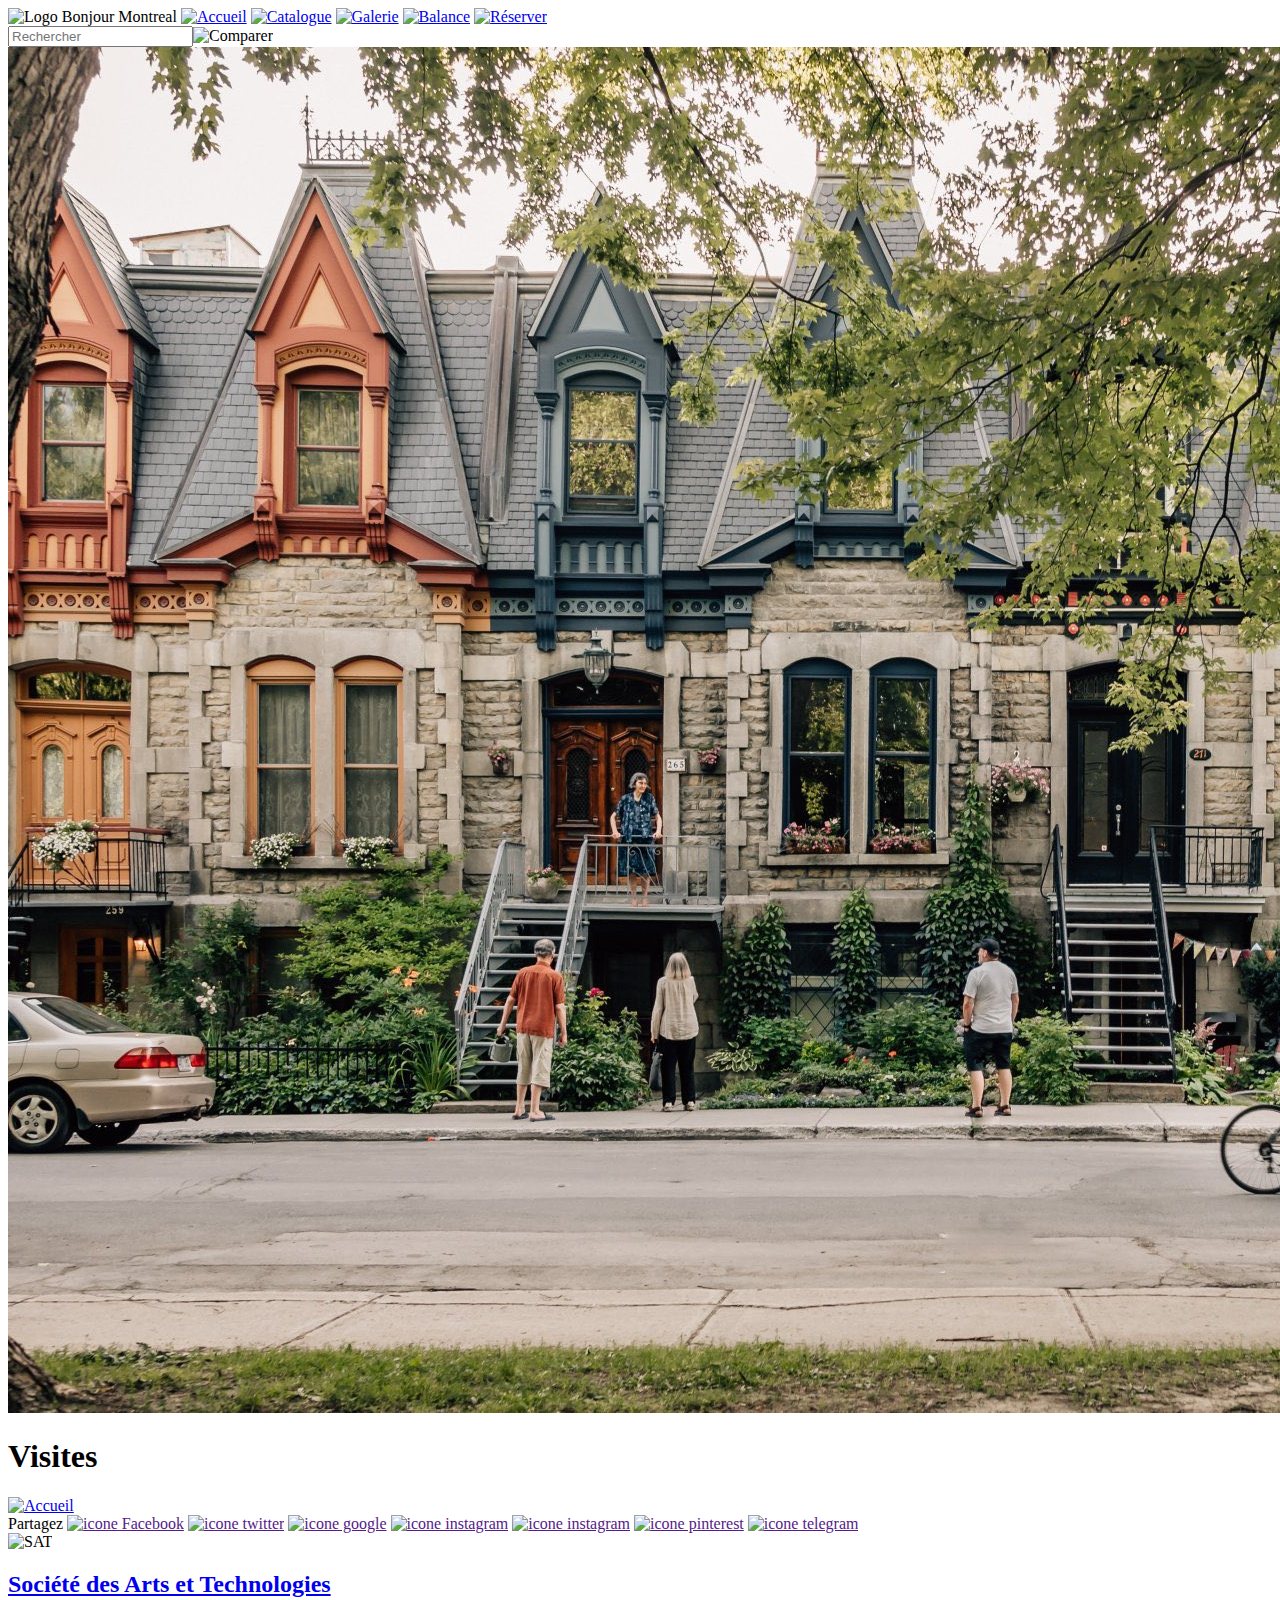
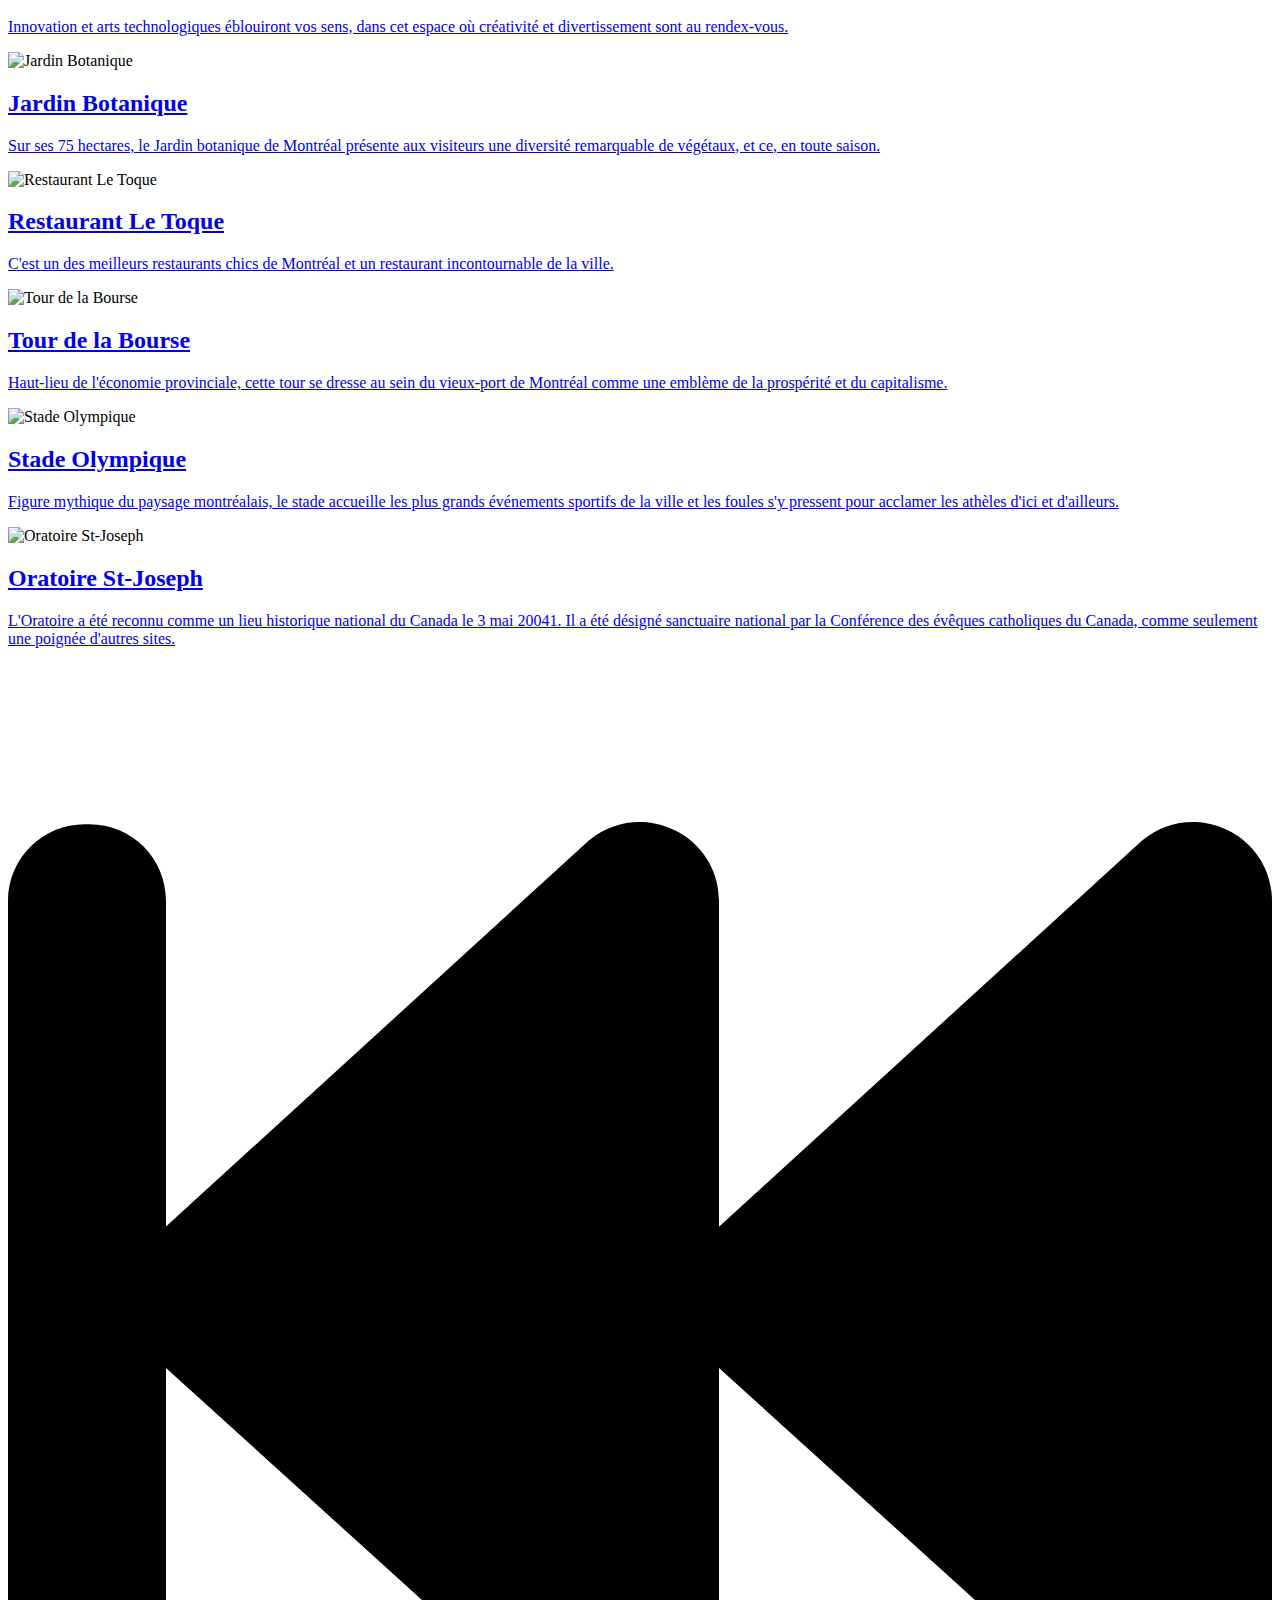
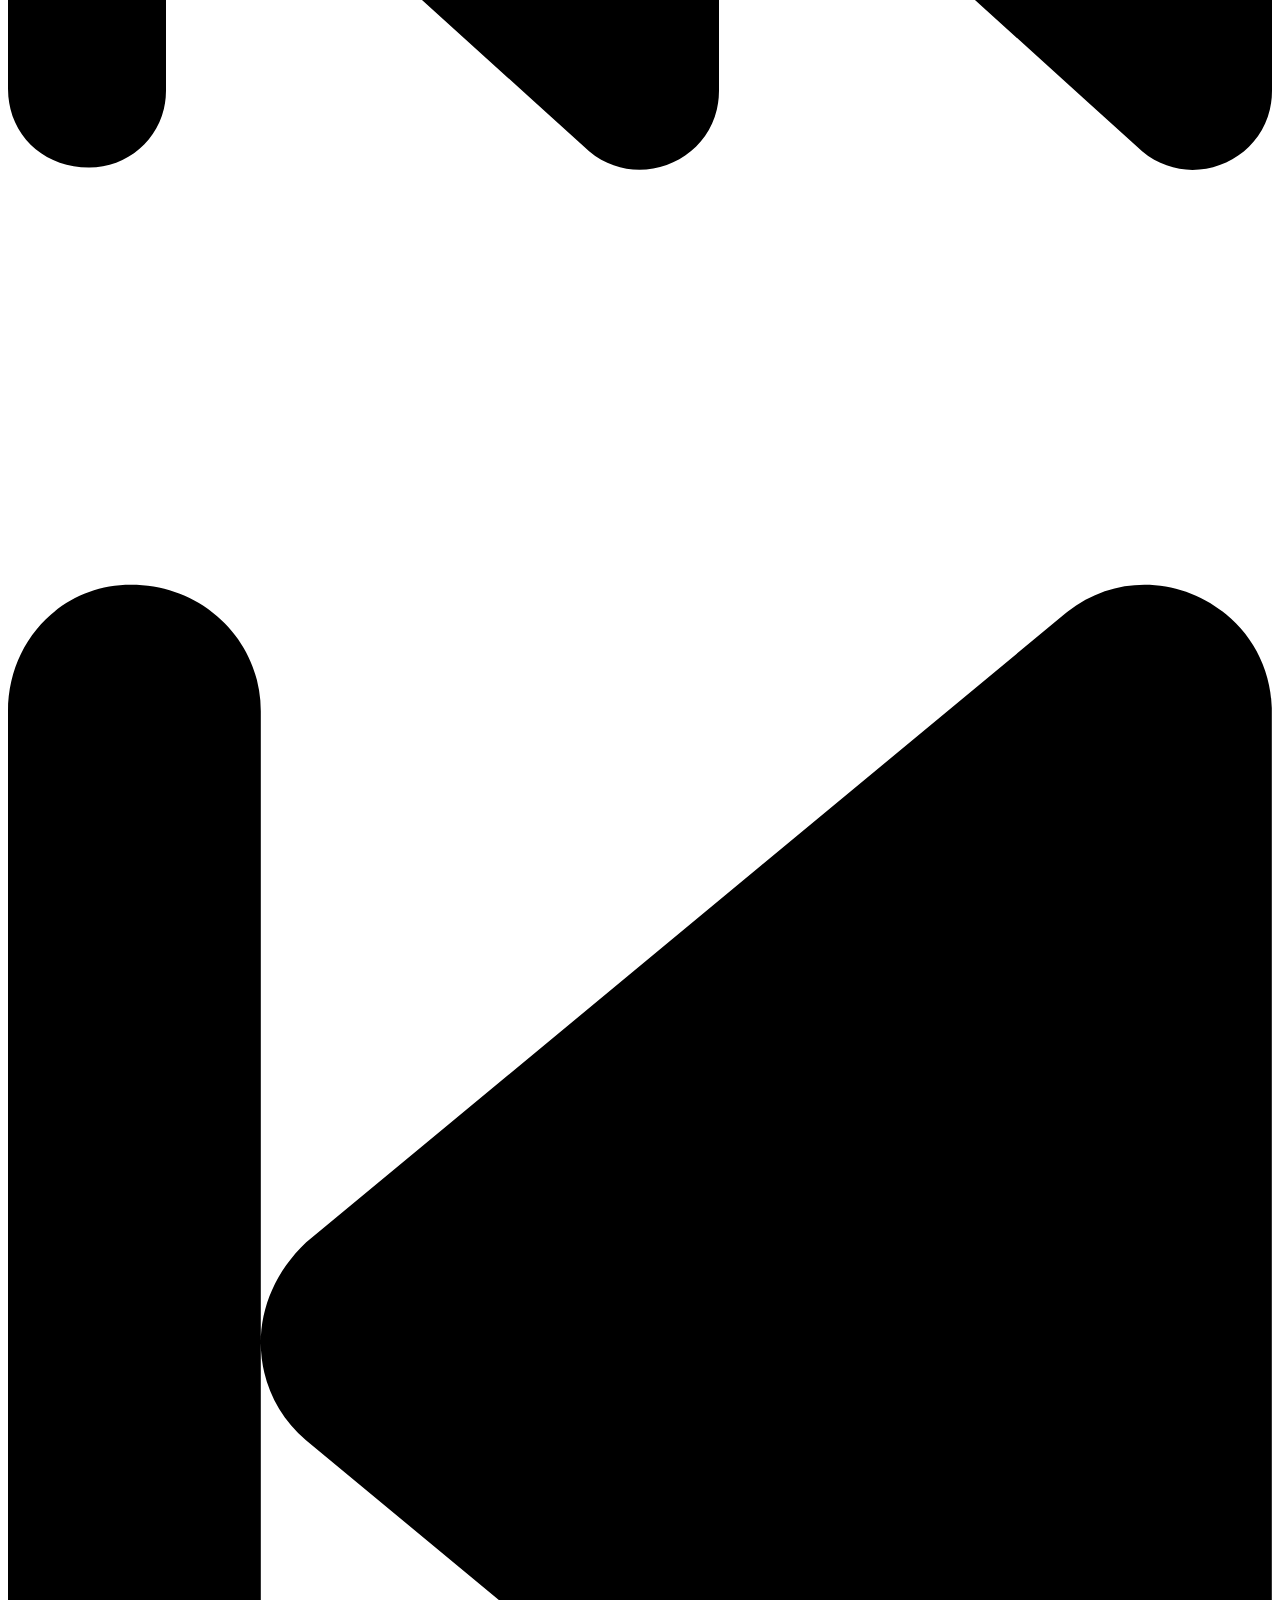
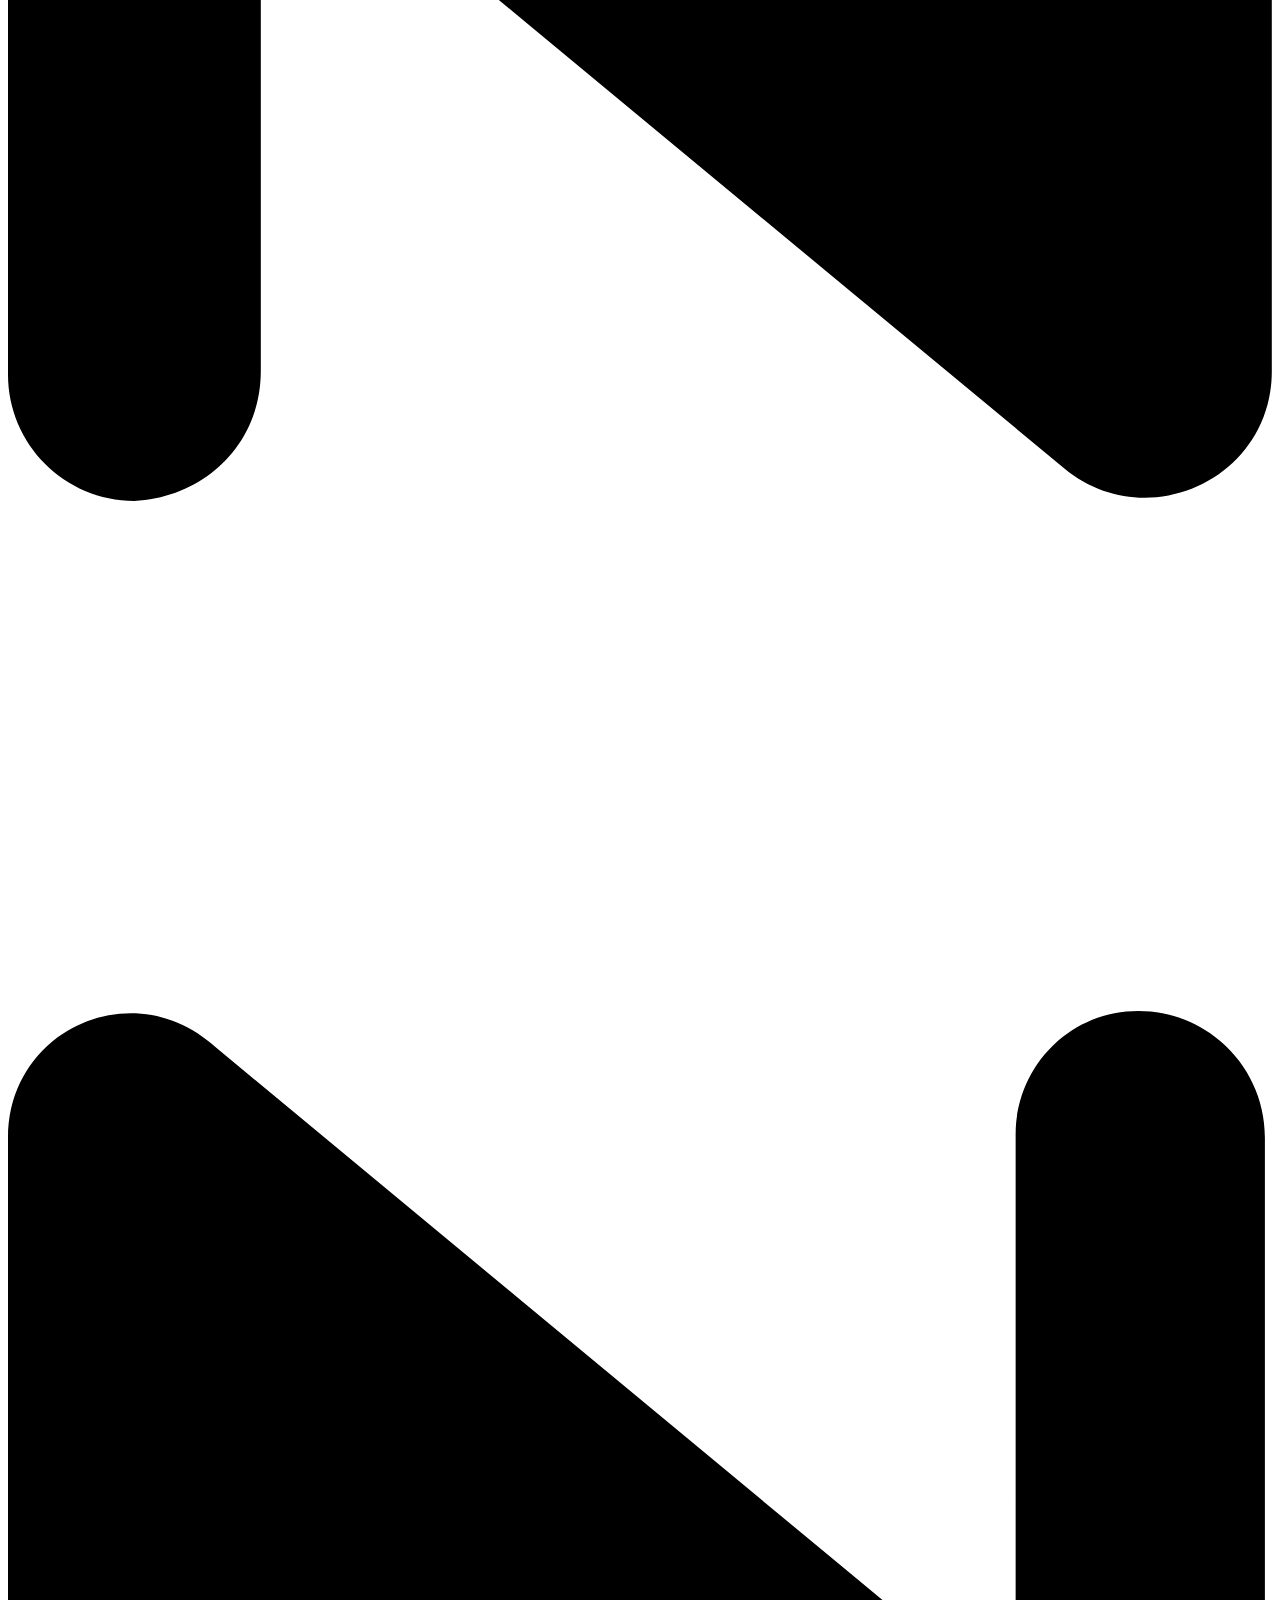
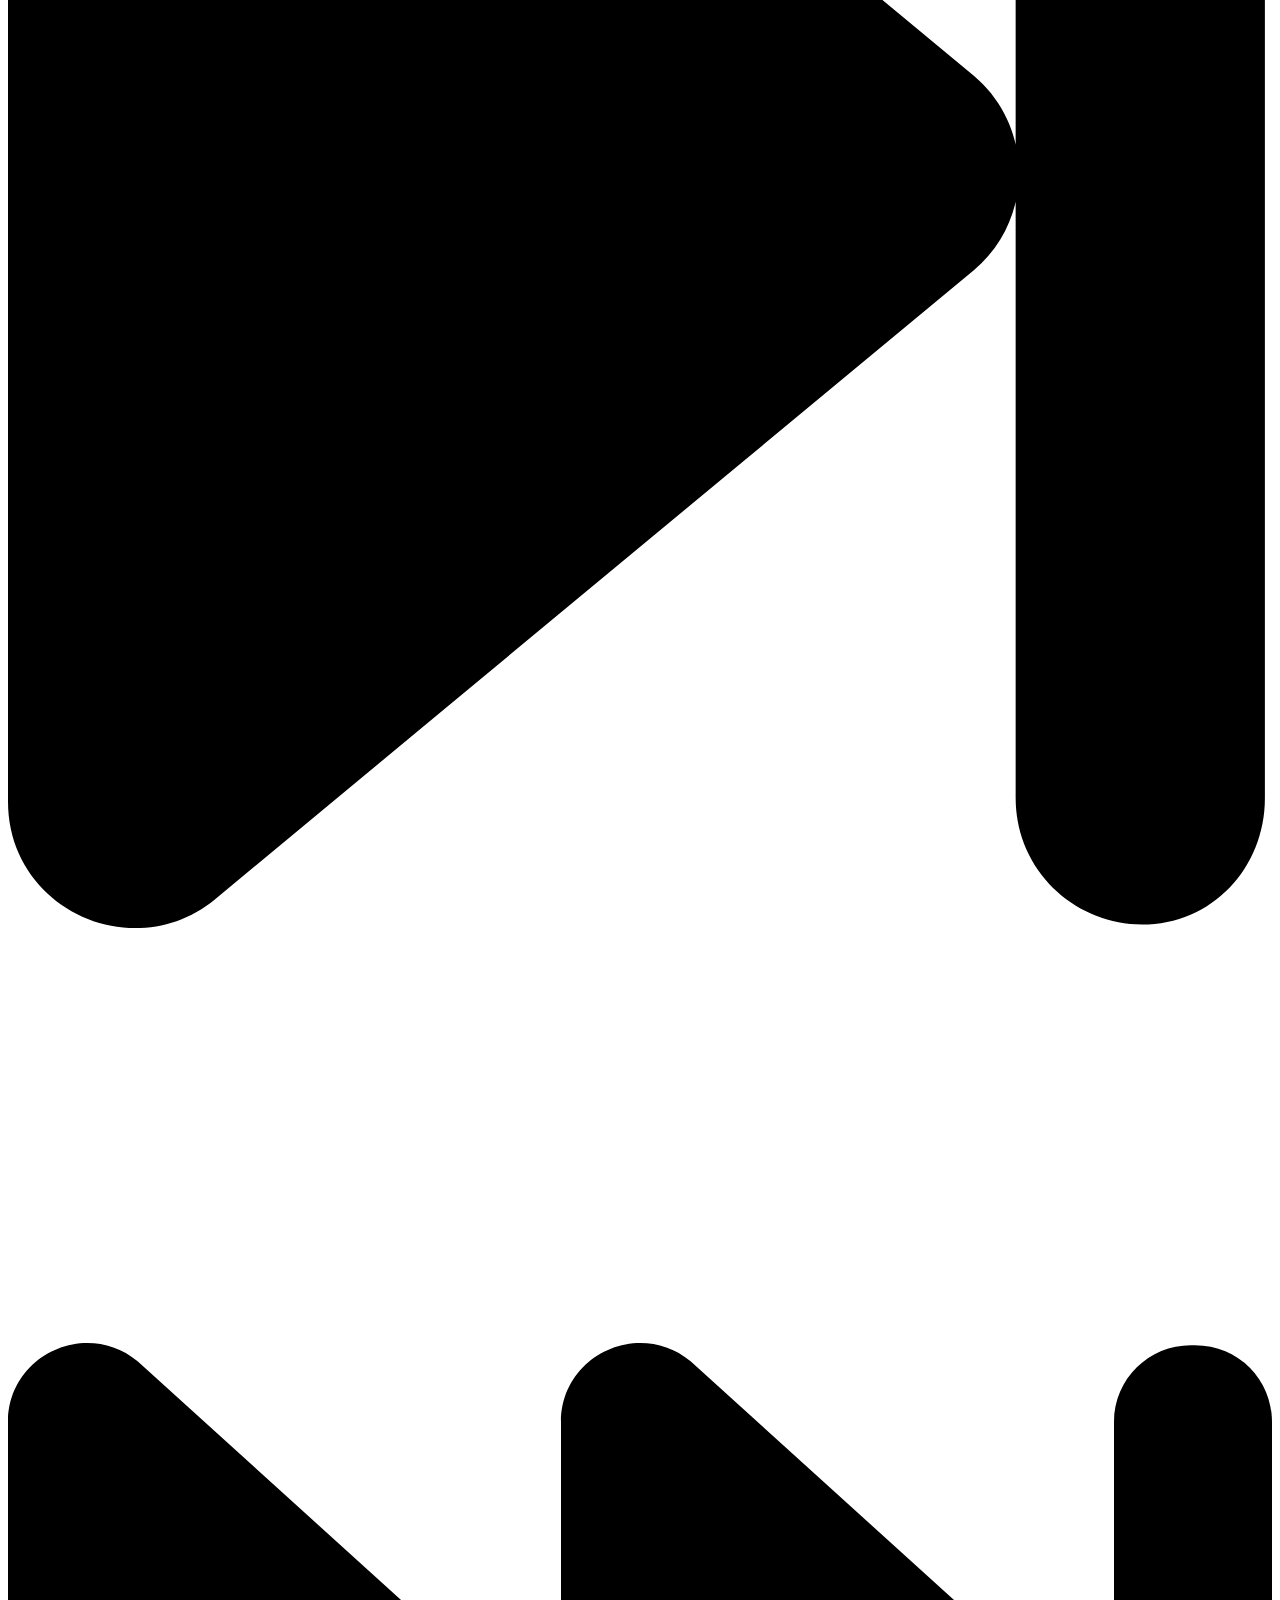
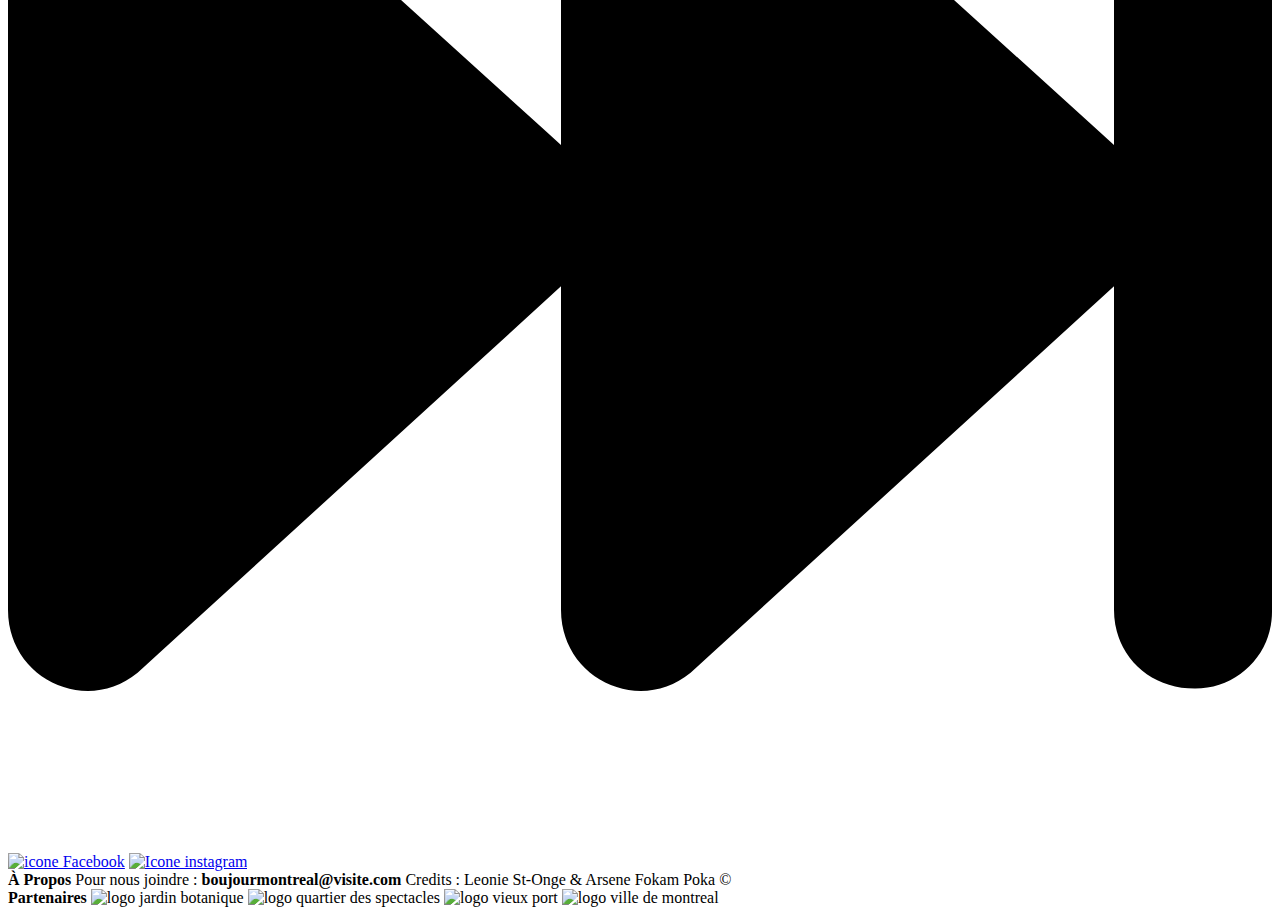
==== src/catalogue/index.html @ d70a9e0e "Harmonie asside icons" ====
<!DOCTYPE html>
<html lang="fr">

    <head>
        <meta charset="UTF-8">
        <meta http-equiv="X-UA-Compatible" content="IE=edge">
        <meta name="viewport" content="width=device-width, initial-scale=1.0">
        <title>Bonjour Montreal - Visites</title>
    </head>

    <body>
        <div class="catalogue">
            <header>
                <nav>

                    <img src="../images/icons_nav/LogoBonjourMontrealVille.svg" alt="Logo Bonjour Montreal">
                    <span><a href="../index.html"><img src="../images/icons_nav/house-solid.svg"
                                alt="Accueil"></a></span>
                    <span><a href="../catalogue/catalogue.html"><img src="../images/icons_nav/images-solid.svg"
                                alt="Catalogue"></a></span>
                    <span><a href="../galerie/galerie.html"><img src="../images/icons_nav/camera-retro-solid.svg"
                                alt="Galerie"></a></span>
                    <span><a href="../tableau/tableau.html"><img src="../images/icons_nav/scale-balanced-solid.svg"
                                alt="Balance"></a></span>
                    <span><a href="../contact/index.html"><img src="../images/icons_nav/pen-to-square-regular.svg"
                                alt="Réserver"></a></span>
                    <div><input type="search" placeholder="Rechercher"><img
                            src="../images/icons_nav/searchengin-brands.svg" alt="Comparer"></div>
                </nav>
                <div class="banner">
                    <img src="./images/carreStLouis.jpg" alt="Carre St-Louis">
                    <h1>Visites</h1>
                    <span><a href="../index.html"><img src="../images/icons_nav/house-solid.svg"
                                alt="Accueil"></a></span>
                </div>
            </header>
            <div>
                <aside>
                    <span>Partagez</span>
                    <a href=""><img src="images/icons_social_network/aside-facebook-brands.svg"
                            alt="icone Facebook"></a>
                    <a href=""><img src="images/icons_social_network/twitter-brands.svg" alt="icone twitter"></a>
                    <a href=""><img src="images/icons_social_network/aside-google-plus-brands.svg"
                            alt="icone google"></a>

                    <a href=""><img src="images/icons_social_network/aside-instagram-brands.svg"
                            alt="icone instagram"></a>
                    <a href=""><img src="images/icons_social_network/aside-whatsapp-brands.svg"
                            alt="icone instagram"></a>
                    <a href=""><img src="images/icons_social_network/aside-pinterest-brands.svg"
                            alt="icone pinterest"></a>
                    <a href=""><img src="images/icons_social_network/aside-telegram-brands.svg"
                            alt="icone telegram"></a>
                </aside>
                <main>

                    <article class="description"> <img src="../images/Culture/SAT_entropia-1.jpg" alt="SAT">
                        <a href="../detail/images/detail.html">
                            <div>
                                <h2>Société des Arts et Technologies</h2>
                                <p>Innovation et arts technologiques éblouiront vos sens, dans cet espace où créativité
                                    et
                                    divertissement sont au rendex-vous.</p>
                            </div>
                        </a>
                    </article>
                    <article class="description"> <img src="../images/Nature/jardinBotanique.jpg"
                            alt="Jardin Botanique">
                        <a href="../detail/images/detail.html">
                            <div>
                                <h2>Jardin Botanique</h2>
                                <p>Sur ses 75 hectares, le Jardin botanique de Montréal présente aux visiteurs une
                                    diversité
                                    remarquable de végétaux, et
                                    ce, en toute saison.</p>
                            </div>
                        </a>
                    </article>
                    <article class="description"> <img src="../images/Restaurant/ToqueRestaurant.jpg"
                            alt="Restaurant Le Toque">
                        <a href="../detail/images/detail.html">
                            <div>
                                <h2>Restaurant Le Toque</h2>
                                <p>C'est un des meilleurs restaurants chics de Montréal et un restaurant incontournable
                                    de
                                    la
                                    ville.</p>
                            </div>
                        </a>
                    </article>
                    <article class="description"> <img src="../images/Urbain/TourDeLaBourse_night.jpg"
                            alt="Tour de la Bourse">
                        <a href="../detail/images/detail.html">
                            <div>
                                <h2>Tour de la Bourse</h2>
                                <p>Haut-lieu de l'économie provinciale, cette tour se dresse au sein du vieux-port de
                                    Montréal
                                    comme une emblème de la prospérité et du capitalisme.</p>
                            </div>
                        </a>
                    </article>
                    <article class="description"> <img src="../images/Sportif/stade-olympique-de-montreal-illus.jpg"
                            alt="Stade Olympique">
                        <a href="../detail/images/detail.html">
                            <div>
                                <h2>Stade Olympique</h2>
                                <p>Figure mythique du paysage montréalais, le stade accueille les plus grands événements
                                    sportifs de la ville et les foules s'y pressent pour acclamer les athèles d'ici et
                                    d'ailleurs.</p>
                            </div>
                        </a>
                    </article>
                    <article class="description"> <img src="../images/Historique/oratoireSt-Joseph.jpg"
                            alt="Oratoire St-Joseph">
                        <a href="../detail/images/detail.html">
                            <div>
                                <h2>Oratoire St-Joseph</h2>
                                <p>L'Oratoire a été reconnu comme un lieu historique national du Canada le 3 mai 20041.
                                    Il a
                                    été
                                    désigné sanctuaire
                                    national par la Conférence des évêques catholiques du Canada, comme seulement une
                                    poignée
                                    d'autres sites.</p>
                            </div>
                        </a>
                    </article>
                    <div>
                        <a href="./catalogue.html"><img src="./images/backward-fast-solid.svg"
                                alt="revenir en arriere rapidement"></a>
                        <a href="./catalogue.html"><img src="./images/backward-step-solid.svg"
                                alt="revenir en arriere une page"></a>
                        <a href="./catalogue.html"><img src="./images/forward-step-solid.svg"
                                alt="avancer d'une page"></a>
                        <a href="./catalogue.html"><img src="./images/forward-fast-solid.svg"
                                alt="avancer rapidement a d'autres pages"></a>
                    </div>
                </main>
            </div>
            <footer>
                <div>
                    <div>
                        <a href="../index.html"><img src="../images/icons_social_network/facebook-f-brands.svg"
                                alt="icone Facebook"></a>
                        <a href="../index.html"><img src="../images/icons_social_network/twitter-brands.svg"
                                alt="Icone instagram"></a>
                    </div>
                    <div>
                        <strong>À Propos</strong>
                        <span>Pour nous joindre : <strong>boujourmontreal@visite.com</strong></span>
                        <span>Credits : Leonie St-Onge &amp; Arsene Fokam Poka ©</span>
                    </div>

                    <div><strong>Partenaires</strong>
                        <img src="../images/logos_partenaires/2560px-Jardin_botanique_Montréal_(logo).svg.png"
                            alt="logo jardin botanique">
                        <img src="../images/logos_partenaires/logo_quartier_des_spectacles.png"
                            alt="logo quartier des spectacles">
                        <img src="../images/logos_partenaires/logo_vieux_port_montreal.jpg" alt="logo vieux port">
                        <img src="../images/logos_partenaires/logo-montreal.jpg" alt="logo ville de montreal">
                    </div>

                </div>
            </footer>
        </div>
    </body>

</html>
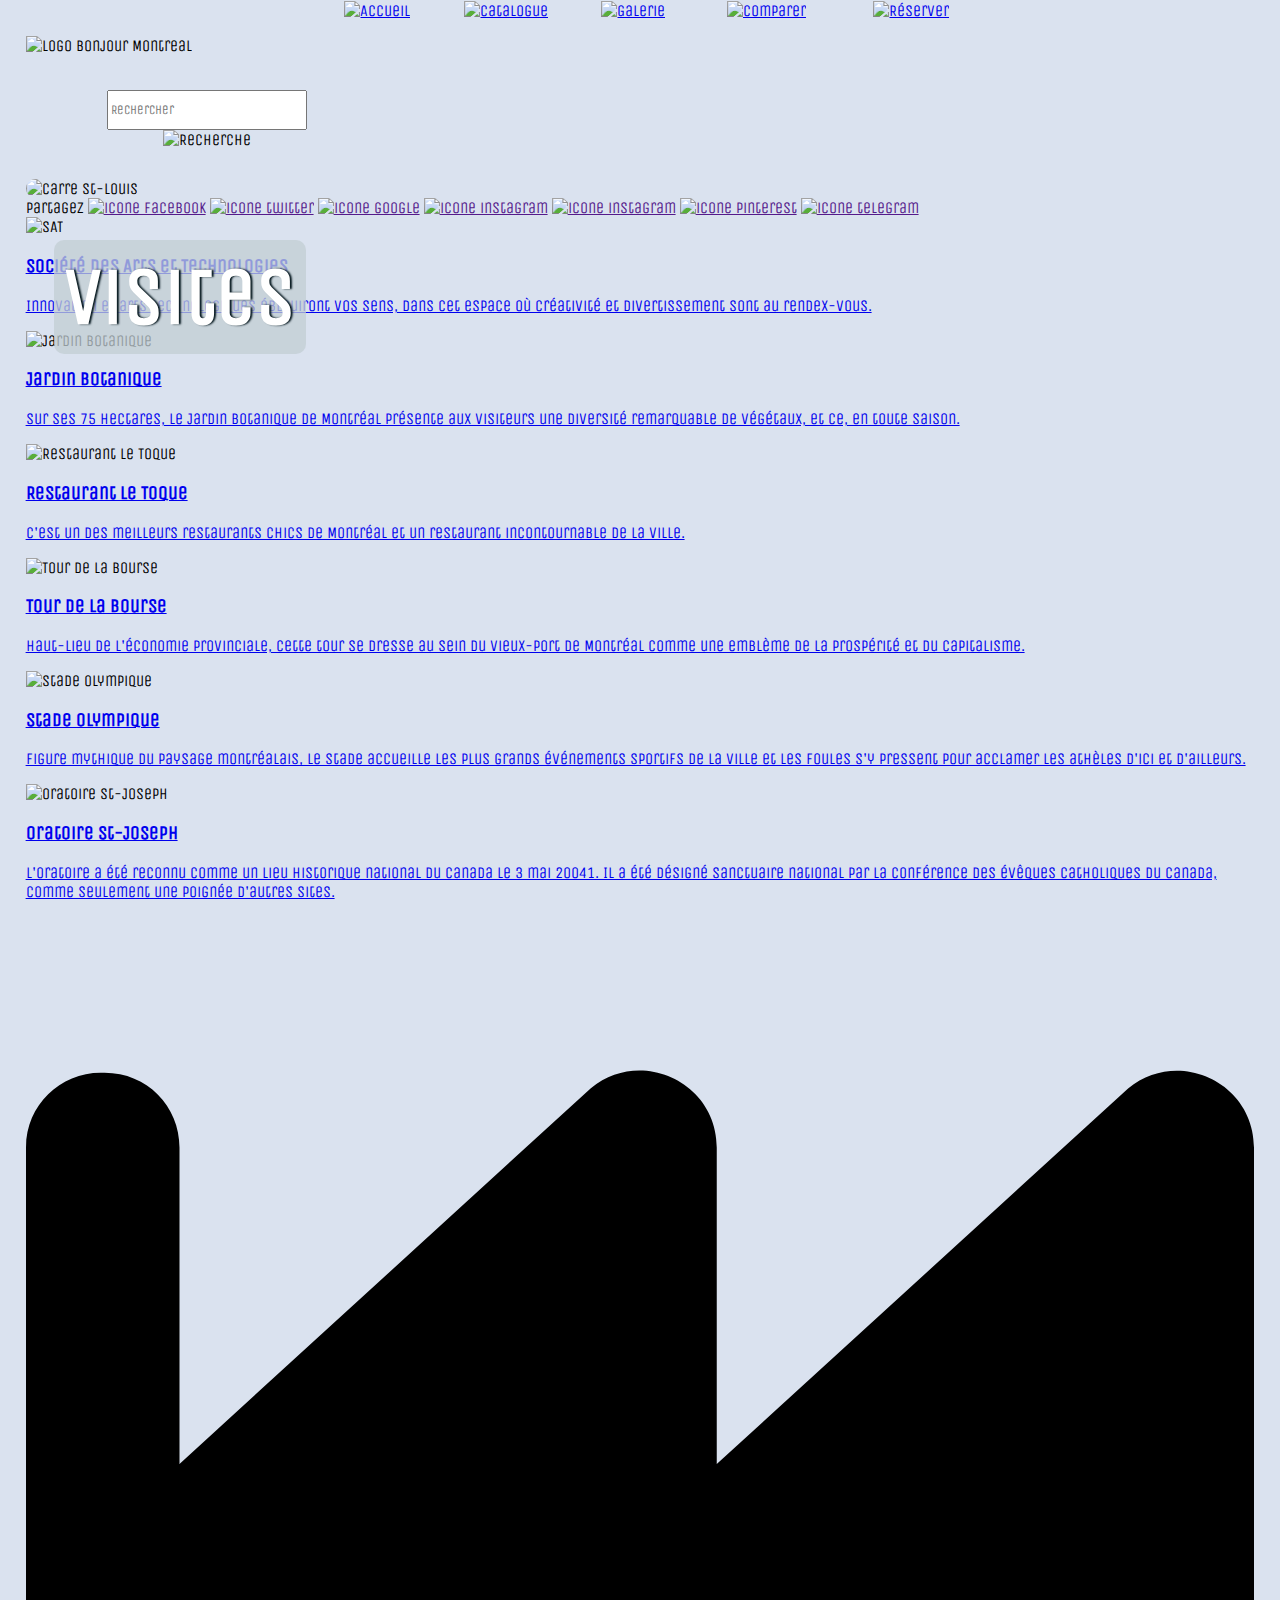
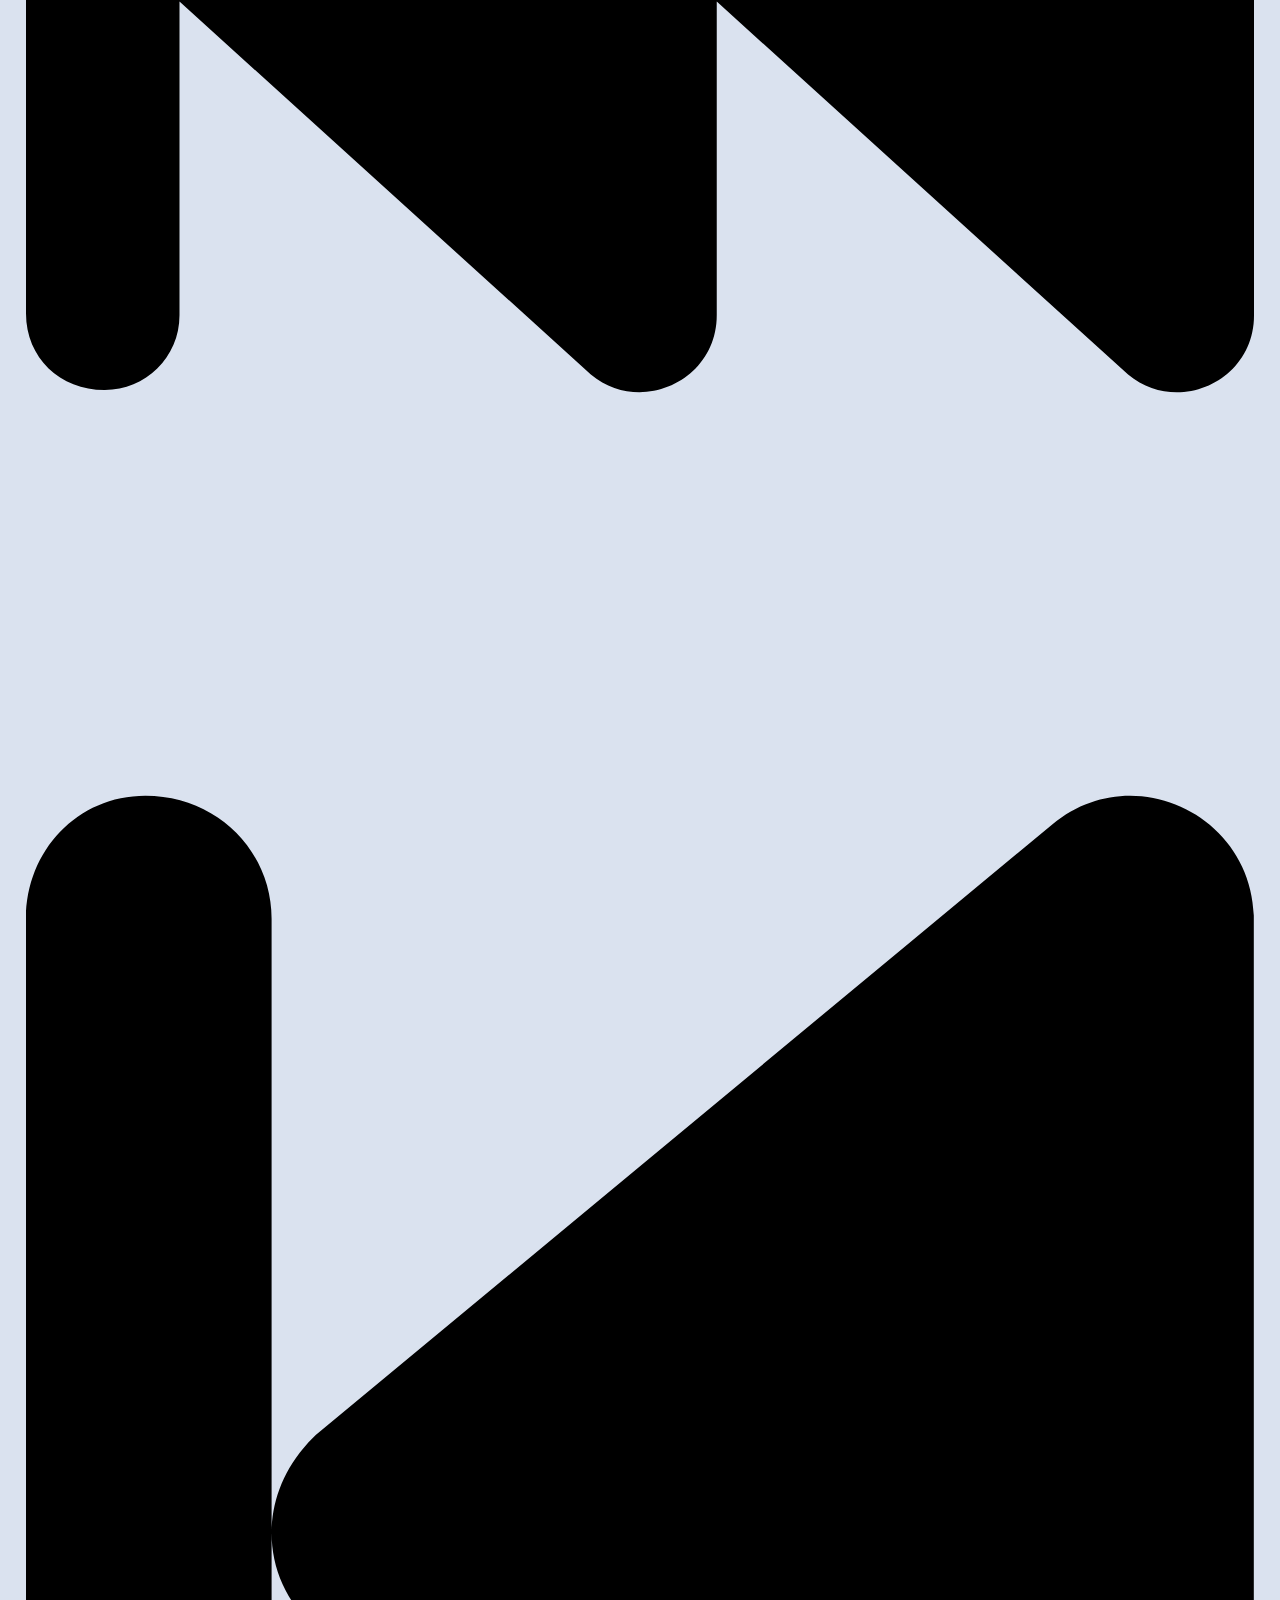
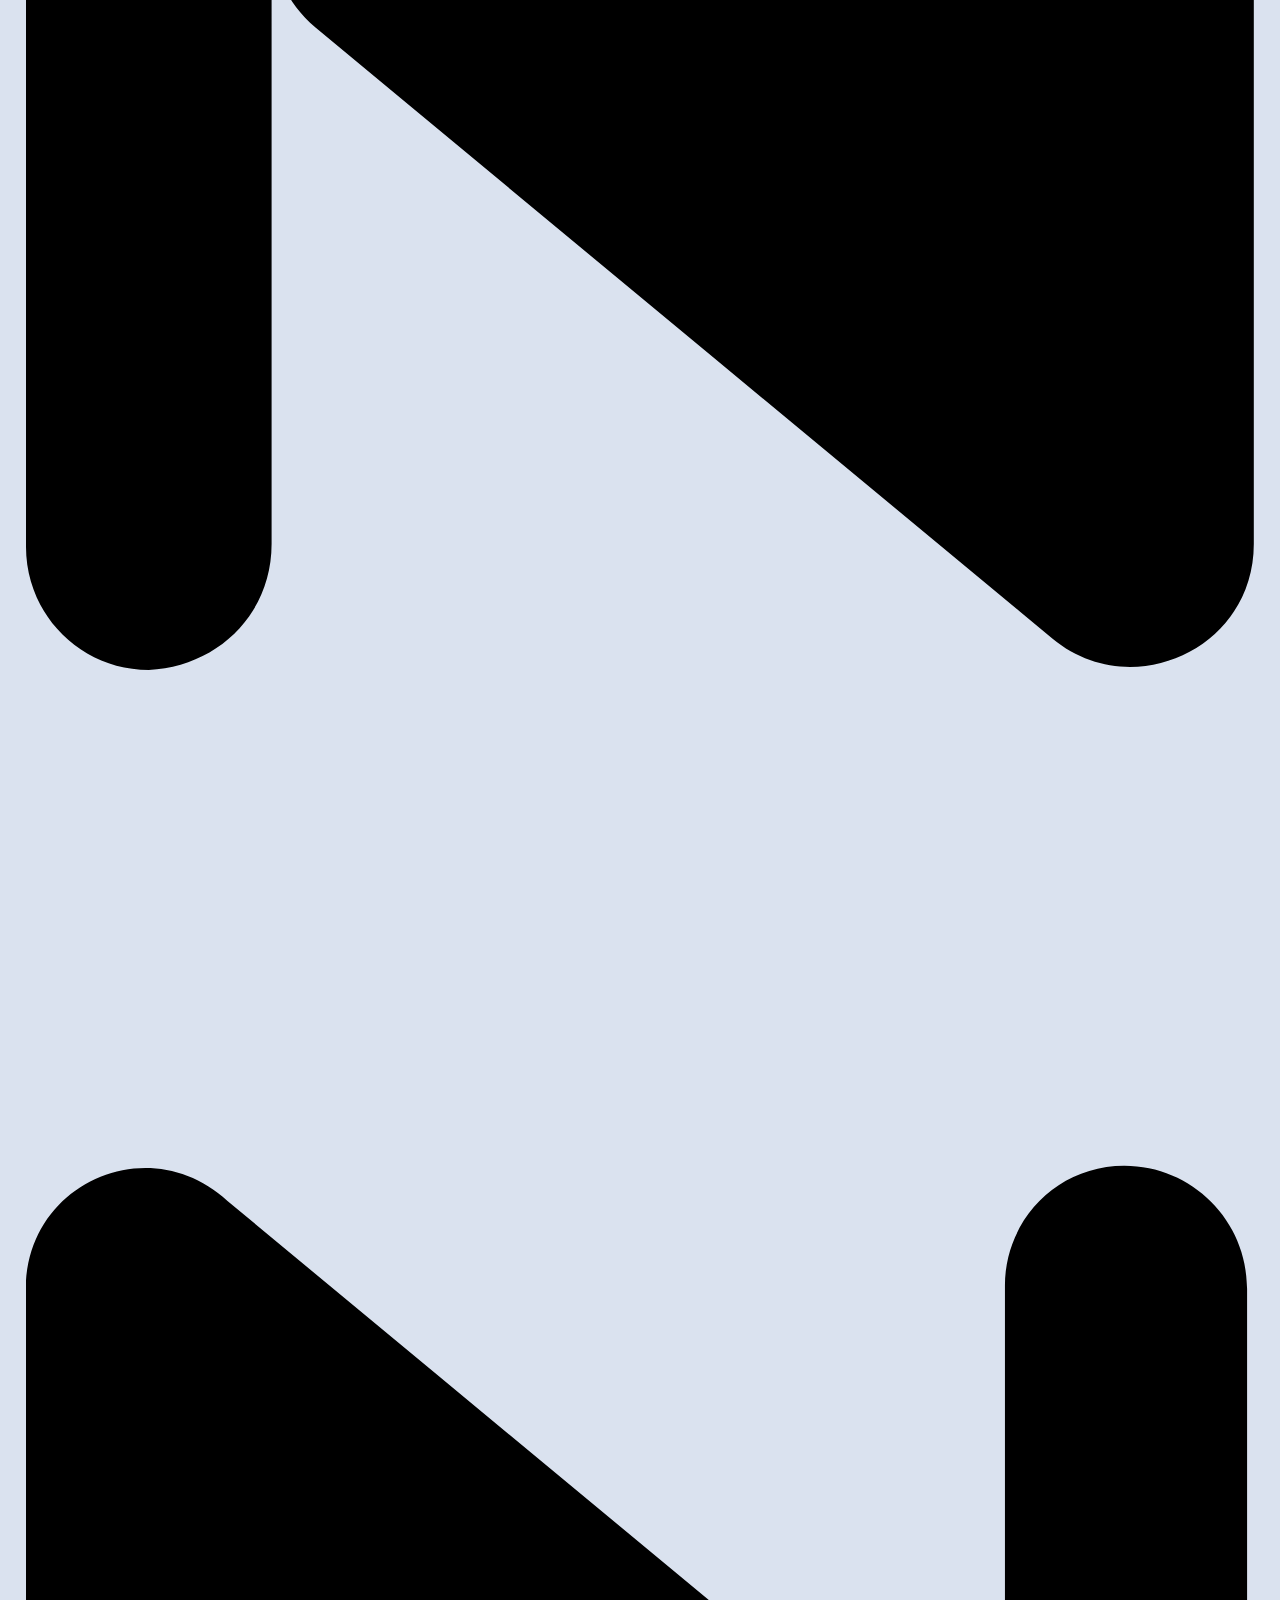
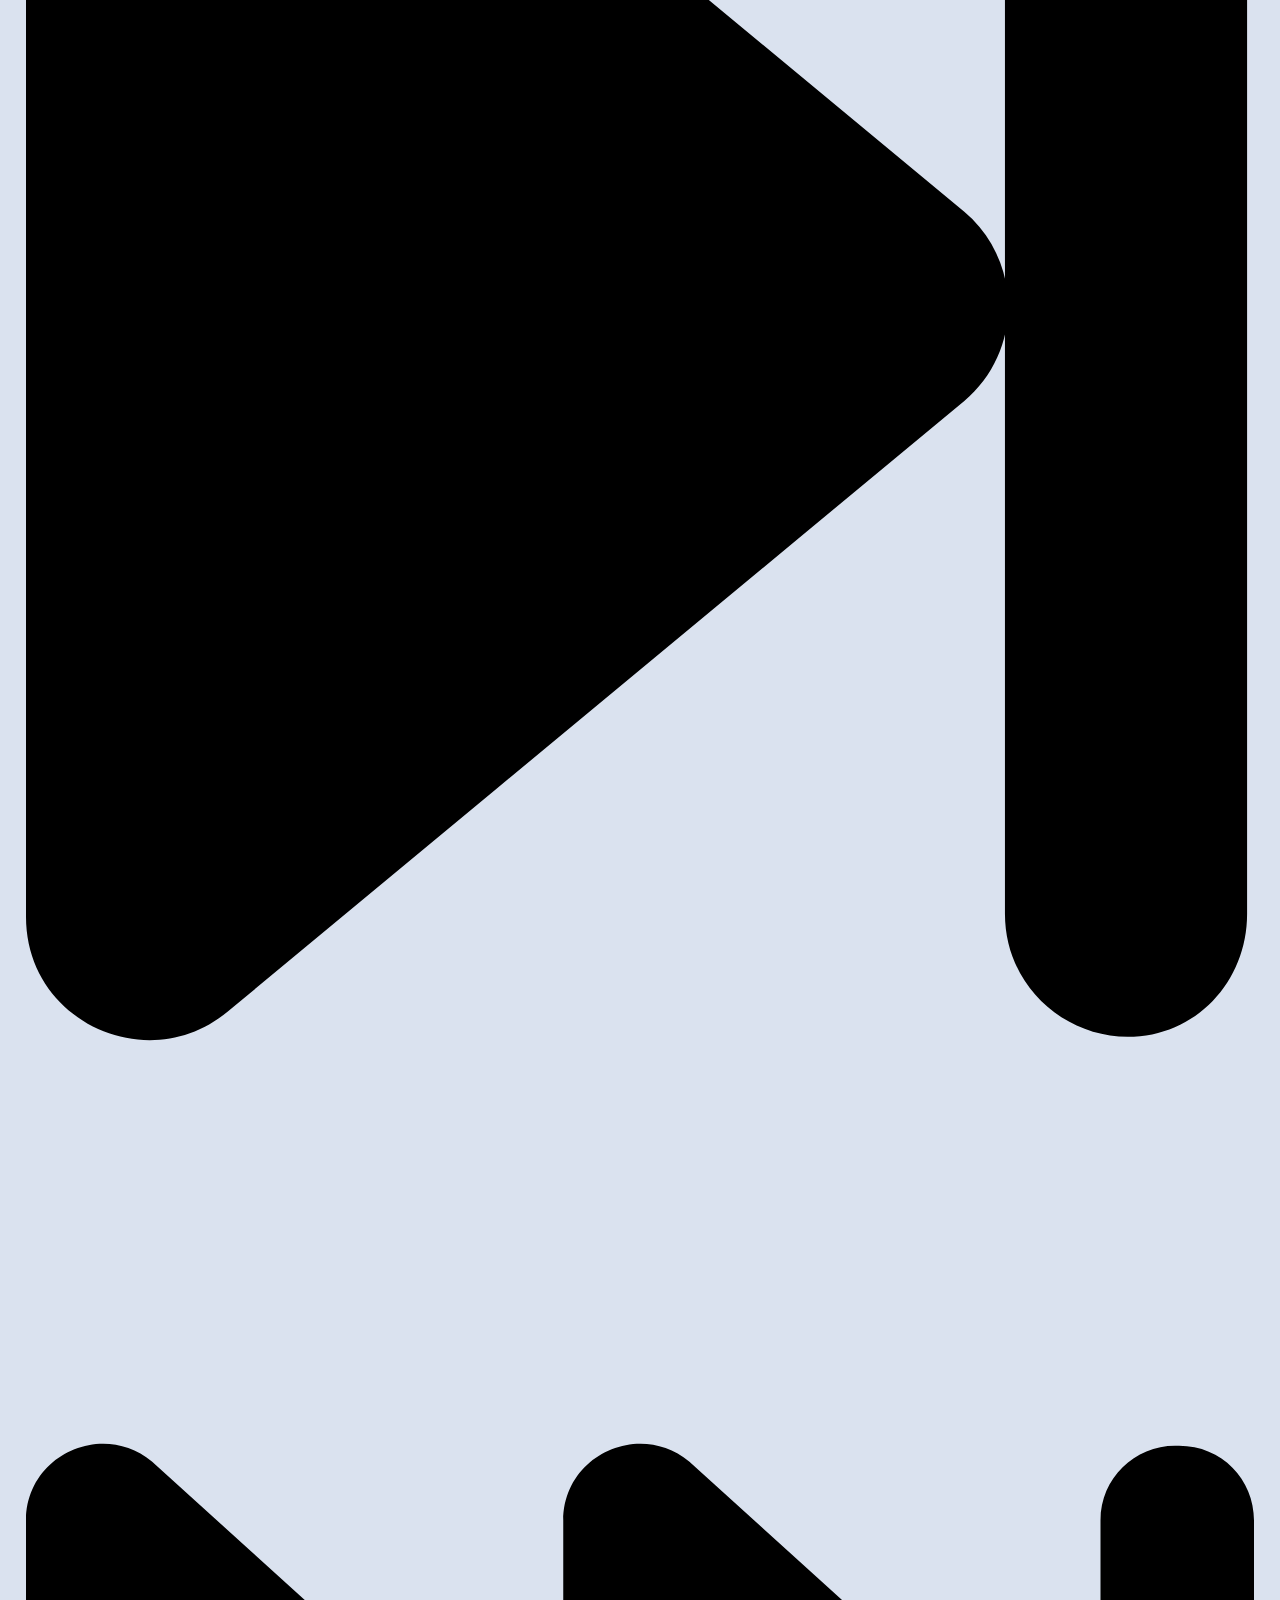
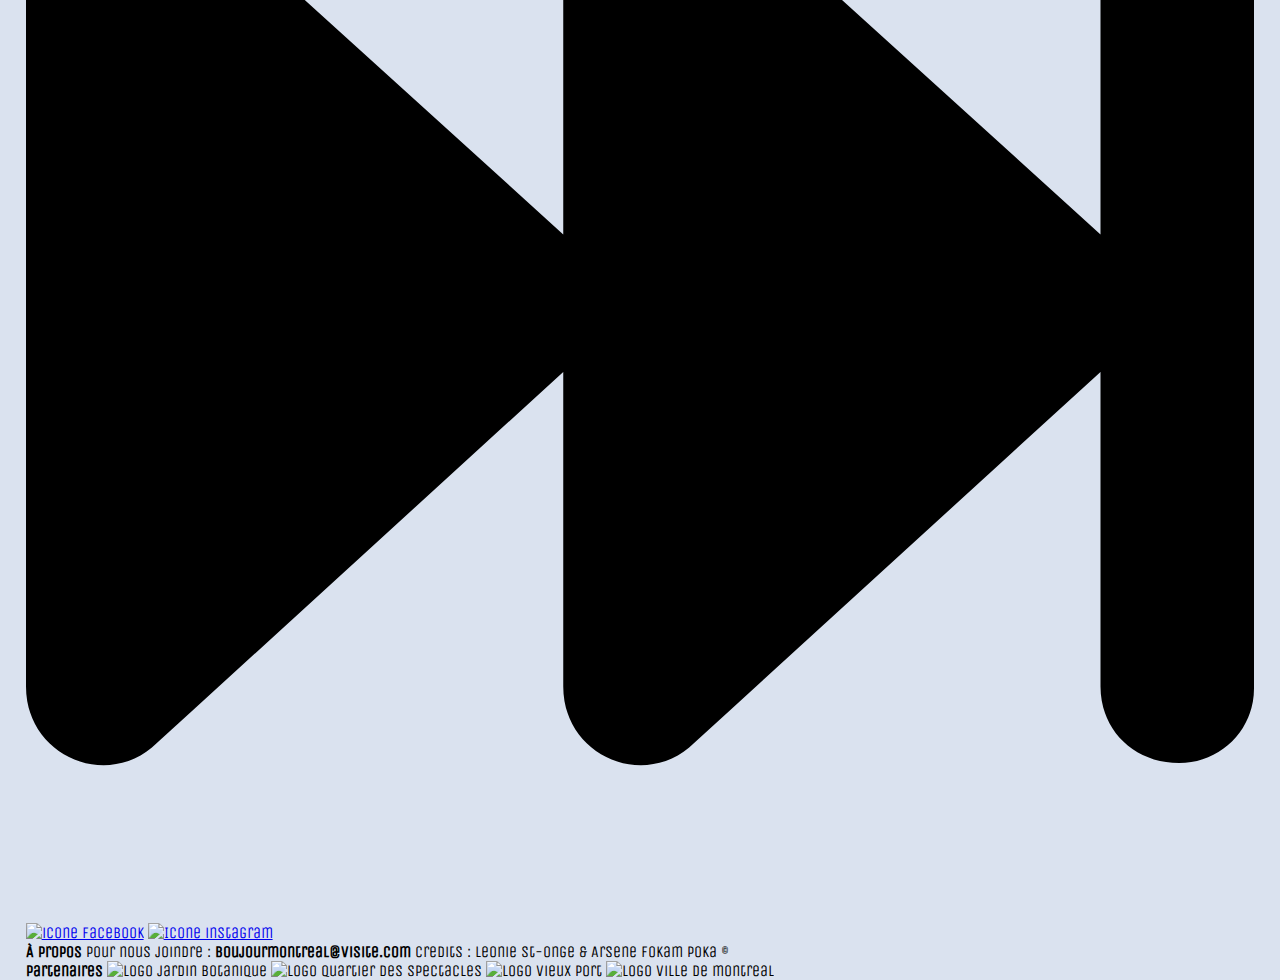
==== commit dc1d52fe: "css: header: nav + baniere satisfaisantes" ====
--- a/src/catalogue/index.html
+++ b/src/catalogue/index.html
@@ -1,168 +1,158 @@
 <!DOCTYPE html>
 <html lang="fr">
 
-    <head>
-        <meta charset="UTF-8">
-        <meta http-equiv="X-UA-Compatible" content="IE=edge">
-        <meta name="viewport" content="width=device-width, initial-scale=1.0">
-        <title>Bonjour Montreal - Visites</title>
-    </head>
+<head>
+    <meta charset="UTF-8">
+    <meta http-equiv="X-UA-Compatible" content="IE=edge">
+    <meta name="viewport" content="width=device-width, initial-scale=1.0">
+    <link rel="stylesheet" href="../css/style.css">
+    <title>Bonjour Montreal - Visites</title>
+</head>
 
-    <body>
-        <div class="catalogue">
-            <header>
-                <nav>
+<body>
+    <div class="catalogue">
+        <header>
+            <nav>
+                <img src="../images/icons_nav/LogoBonjourMontrealVille.svg" alt="Logo Bonjour Montreal">
+                <span><a href="../index.html"><img src="../images/icons_nav/house-solid.svg"
+                            alt="Accueil"><span>Accueil</span></a></span>
+                <span><a href="./index.html"><img src="../images/icons_nav/images-solid.svg"
+                            alt="Catalogue"><span>Visites</span></a></span>
+                <span><a href="../galerie/index.html"><img src="../images/icons_nav/camera-retro-solid.svg"
+                            alt="Galerie"><span>Galerie</span></a></span>
+                <span><a href="../tableau/index.html"><img src="../images/icons_nav/scale-balanced-solid.svg"
+                            alt="Comparer"><span>Comparer</span></a></span>
+                <span><a href="../contact/index.html"><img src="../images/icons_nav/pen-to-square-regular.svg"
+                            alt="Réserver"><span>Réserver</span></a></span>
+                <div><input type="search" placeholder="Rechercher"><img src="../images/icons_nav/searchengin-brands.svg"
+                        alt="Recherche"></div>
+            </nav>
+            <div class="banner">
+                <img src="./images/baniere_carreStLouis.jpg" alt="Carre St-Louis">
+                <h1>Visites</h1>
+            </div>
+        </header>
+        <div>
+            <aside>
+                <span>Partagez</span>
+                <a href=""><img src="images/icons_social_network/aside-facebook-brands.svg" alt="icone Facebook"></a>
+                <a href=""><img src="images/icons_social_network/twitter-brands.svg" alt="icone twitter"></a>
+                <a href=""><img src="images/icons_social_network/aside-google-plus-brands.svg" alt="icone google"></a>
 
-                    <img src="../images/icons_nav/LogoBonjourMontrealVille.svg" alt="Logo Bonjour Montreal">
-                    <span><a href="../index.html"><img src="../images/icons_nav/house-solid.svg"
-                                alt="Accueil"></a></span>
-                    <span><a href="../catalogue/catalogue.html"><img src="../images/icons_nav/images-solid.svg"
-                                alt="Catalogue"></a></span>
-                    <span><a href="../galerie/galerie.html"><img src="../images/icons_nav/camera-retro-solid.svg"
-                                alt="Galerie"></a></span>
-                    <span><a href="../tableau/tableau.html"><img src="../images/icons_nav/scale-balanced-solid.svg"
-                                alt="Balance"></a></span>
-                    <span><a href="../contact/index.html"><img src="../images/icons_nav/pen-to-square-regular.svg"
-                                alt="Réserver"></a></span>
-                    <div><input type="search" placeholder="Rechercher"><img
-                            src="../images/icons_nav/searchengin-brands.svg" alt="Comparer"></div>
-                </nav>
-                <div class="banner">
-                    <img src="./images/carreStLouis.jpg" alt="Carre St-Louis">
-                    <h1>Visites</h1>
-                    <span><a href="../index.html"><img src="../images/icons_nav/house-solid.svg"
-                                alt="Accueil"></a></span>
+                <a href=""><img src="images/icons_social_network/aside-instagram-brands.svg" alt="icone instagram"></a>
+                <a href=""><img src="images/icons_social_network/aside-whatsapp-brands.svg" alt="icone instagram"></a>
+                <a href=""><img src="images/icons_social_network/aside-pinterest-brands.svg" alt="icone pinterest"></a>
+                <a href=""><img src="images/icons_social_network/aside-telegram-brands.svg" alt="icone telegram"></a>
+            </aside>
+            <main>
+
+                <article class="description"> <img src="../images/Culture/SAT_entropia-1.jpg" alt="SAT">
+                    <a href="../detail/images/detail.html">
+                        <div>
+                            <h3>Société des Arts et Technologies</h3>
+                            <p>Innovation et arts technologiques éblouiront vos sens, dans cet espace où créativité
+                                et
+                                divertissement sont au rendex-vous.</p>
+                        </div>
+                    </a>
+                </article>
+                <article class="description"> <img src="../images/Nature/jardinBotanique.jpg" alt="Jardin Botanique">
+                    <a href="../detail/images/detail.html">
+                        <div>
+                            <h3>Jardin Botanique</h3>
+                            <p>Sur ses 75 hectares, le Jardin botanique de Montréal présente aux visiteurs une
+                                diversité
+                                remarquable de végétaux, et
+                                ce, en toute saison.</p>
+                        </div>
+                    </a>
+                </article>
+                <article class="description"> <img src="../images/Restaurant/ToqueRestaurant.jpg"
+                        alt="Restaurant Le Toque">
+                    <a href="../detail/images/detail.html">
+                        <div>
+                            <h3>Restaurant Le Toque</h3>
+                            <p>C'est un des meilleurs restaurants chics de Montréal et un restaurant incontournable
+                                de
+                                la
+                                ville.</p>
+                        </div>
+                    </a>
+                </article>
+                <article class="description"> <img src="../images/Urbain/TourDeLaBourse_night.jpg"
+                        alt="Tour de la Bourse">
+                    <a href="../detail/images/detail.html">
+                        <div>
+                            <h3>Tour de la Bourse</h3>
+                            <p>Haut-lieu de l'économie provinciale, cette tour se dresse au sein du vieux-port de
+                                Montréal
+                                comme une emblème de la prospérité et du capitalisme.</p>
+                        </div>
+                    </a>
+                </article>
+                <article class="description"> <img src="../images/Sportif/stade-olympique-de-montreal-illus.jpg"
+                        alt="Stade Olympique">
+                    <a href="../detail/images/detail.html">
+                        <div>
+                            <h3>Stade Olympique</h3>
+                            <p>Figure mythique du paysage montréalais, le stade accueille les plus grands événements
+                                sportifs de la ville et les foules s'y pressent pour acclamer les athèles d'ici et
+                                d'ailleurs.</p>
+                        </div>
+                    </a>
+                </article>
+                <article class="description"> <img src="../images/Historique/oratoireSt-Joseph.jpg"
+                        alt="Oratoire St-Joseph">
+                    <a href="../detail/images/detail.html">
+                        <div>
+                            <h3>Oratoire St-Joseph</h3>
+                            <p>L'Oratoire a été reconnu comme un lieu historique national du Canada le 3 mai 20041.
+                                Il a
+                                été
+                                désigné sanctuaire
+                                national par la Conférence des évêques catholiques du Canada, comme seulement une
+                                poignée
+                                d'autres sites.</p>
+                        </div>
+                    </a>
+                </article>
+                <div>
+                    <a href="./catalogue.html"><img src="./images/backward-fast-solid.svg"
+                            alt="revenir en arriere rapidement"></a>
+                    <a href="./catalogue.html"><img src="./images/backward-step-solid.svg"
+                            alt="revenir en arriere une page"></a>
+                    <a href="./catalogue.html"><img src="./images/forward-step-solid.svg" alt="avancer d'une page"></a>
+                    <a href="./catalogue.html"><img src="./images/forward-fast-solid.svg"
+                            alt="avancer rapidement a d'autres pages"></a>
                 </div>
-            </header>
+            </main>
+        </div>
+        <footer>
             <div>
-                <aside>
-                    <span>Partagez</span>
-                    <a href=""><img src="images/icons_social_network/aside-facebook-brands.svg"
+                <div>
+                    <a href="../index.html"><img src="../images/icons_social_network/facebook-f-brands.svg"
                             alt="icone Facebook"></a>
-                    <a href=""><img src="images/icons_social_network/twitter-brands.svg" alt="icone twitter"></a>
-                    <a href=""><img src="images/icons_social_network/aside-google-plus-brands.svg"
-                            alt="icone google"></a>
+                    <a href="../index.html"><img src="../images/icons_social_network/twitter-brands.svg"
+                            alt="Icone instagram"></a>
+                </div>
+                <div>
+                    <strong>À Propos</strong>
+                    <span>Pour nous joindre : <strong>boujourmontreal@visite.com</strong></span>
+                    <span>Credits : Leonie St-Onge &amp; Arsene Fokam Poka ©</span>
+                </div>
 
-                    <a href=""><img src="images/icons_social_network/aside-instagram-brands.svg"
-                            alt="icone instagram"></a>
-                    <a href=""><img src="images/icons_social_network/aside-whatsapp-brands.svg"
-                            alt="icone instagram"></a>
-                    <a href=""><img src="images/icons_social_network/aside-pinterest-brands.svg"
-                            alt="icone pinterest"></a>
-                    <a href=""><img src="images/icons_social_network/aside-telegram-brands.svg"
-                            alt="icone telegram"></a>
-                </aside>
-                <main>
+                <div><strong>Partenaires</strong>
+                    <img src="../images/logos_partenaires/2560px-Jardin_botanique_Montréal_(logo).svg.png"
+                        alt="logo jardin botanique">
+                    <img src="../images/logos_partenaires/logo_quartier_des_spectacles.png"
+                        alt="logo quartier des spectacles">
+                    <img src="../images/logos_partenaires/logo_vieux_port_montreal.jpg" alt="logo vieux port">
+                    <img src="../images/logos_partenaires/logo-montreal.jpg" alt="logo ville de montreal">
+                </div>
 
-                    <article class="description"> <img src="../images/Culture/SAT_entropia-1.jpg" alt="SAT">
-                        <a href="../detail/images/detail.html">
-                            <div>
-                                <h2>Société des Arts et Technologies</h2>
-                                <p>Innovation et arts technologiques éblouiront vos sens, dans cet espace où créativité
-                                    et
-                                    divertissement sont au rendex-vous.</p>
-                            </div>
-                        </a>
-                    </article>
-                    <article class="description"> <img src="../images/Nature/jardinBotanique.jpg"
-                            alt="Jardin Botanique">
-                        <a href="../detail/images/detail.html">
-                            <div>
-                                <h2>Jardin Botanique</h2>
-                                <p>Sur ses 75 hectares, le Jardin botanique de Montréal présente aux visiteurs une
-                                    diversité
-                                    remarquable de végétaux, et
-                                    ce, en toute saison.</p>
-                            </div>
-                        </a>
-                    </article>
-                    <article class="description"> <img src="../images/Restaurant/ToqueRestaurant.jpg"
-                            alt="Restaurant Le Toque">
-                        <a href="../detail/images/detail.html">
-                            <div>
-                                <h2>Restaurant Le Toque</h2>
-                                <p>C'est un des meilleurs restaurants chics de Montréal et un restaurant incontournable
-                                    de
-                                    la
-                                    ville.</p>
-                            </div>
-                        </a>
-                    </article>
-                    <article class="description"> <img src="../images/Urbain/TourDeLaBourse_night.jpg"
-                            alt="Tour de la Bourse">
-                        <a href="../detail/images/detail.html">
-                            <div>
-                                <h2>Tour de la Bourse</h2>
-                                <p>Haut-lieu de l'économie provinciale, cette tour se dresse au sein du vieux-port de
-                                    Montréal
-                                    comme une emblème de la prospérité et du capitalisme.</p>
-                            </div>
-                        </a>
-                    </article>
-                    <article class="description"> <img src="../images/Sportif/stade-olympique-de-montreal-illus.jpg"
-                            alt="Stade Olympique">
-                        <a href="../detail/images/detail.html">
-                            <div>
-                                <h2>Stade Olympique</h2>
-                                <p>Figure mythique du paysage montréalais, le stade accueille les plus grands événements
-                                    sportifs de la ville et les foules s'y pressent pour acclamer les athèles d'ici et
-                                    d'ailleurs.</p>
-                            </div>
-                        </a>
-                    </article>
-                    <article class="description"> <img src="../images/Historique/oratoireSt-Joseph.jpg"
-                            alt="Oratoire St-Joseph">
-                        <a href="../detail/images/detail.html">
-                            <div>
-                                <h2>Oratoire St-Joseph</h2>
-                                <p>L'Oratoire a été reconnu comme un lieu historique national du Canada le 3 mai 20041.
-                                    Il a
-                                    été
-                                    désigné sanctuaire
-                                    national par la Conférence des évêques catholiques du Canada, comme seulement une
-                                    poignée
-                                    d'autres sites.</p>
-                            </div>
-                        </a>
-                    </article>
-                    <div>
-                        <a href="./catalogue.html"><img src="./images/backward-fast-solid.svg"
-                                alt="revenir en arriere rapidement"></a>
-                        <a href="./catalogue.html"><img src="./images/backward-step-solid.svg"
-                                alt="revenir en arriere une page"></a>
-                        <a href="./catalogue.html"><img src="./images/forward-step-solid.svg"
-                                alt="avancer d'une page"></a>
-                        <a href="./catalogue.html"><img src="./images/forward-fast-solid.svg"
-                                alt="avancer rapidement a d'autres pages"></a>
-                    </div>
-                </main>
             </div>
-            <footer>
-                <div>
-                    <div>
-                        <a href="../index.html"><img src="../images/icons_social_network/facebook-f-brands.svg"
-                                alt="icone Facebook"></a>
-                        <a href="../index.html"><img src="../images/icons_social_network/twitter-brands.svg"
-                                alt="Icone instagram"></a>
-                    </div>
-                    <div>
-                        <strong>À Propos</strong>
-                        <span>Pour nous joindre : <strong>boujourmontreal@visite.com</strong></span>
-                        <span>Credits : Leonie St-Onge &amp; Arsene Fokam Poka ©</span>
-                    </div>
-
-                    <div><strong>Partenaires</strong>
-                        <img src="../images/logos_partenaires/2560px-Jardin_botanique_Montréal_(logo).svg.png"
-                            alt="logo jardin botanique">
-                        <img src="../images/logos_partenaires/logo_quartier_des_spectacles.png"
-                            alt="logo quartier des spectacles">
-                        <img src="../images/logos_partenaires/logo_vieux_port_montreal.jpg" alt="logo vieux port">
-                        <img src="../images/logos_partenaires/logo-montreal.jpg" alt="logo ville de montreal">
-                    </div>
-
-                </div>
-            </footer>
-        </div>
-    </body>
+        </footer>
+    </div>
+</body>
 
 </html>--- a/src/css/style.css
+++ b/src/css/style.css
@@ -0,0 +1,199 @@
+/**
+    Déclaration global a toute l'application
+    Cette partie est modifié SEULEMENT APRES avoir communiquer avec les autre membre de l'équipe.
+    --------------------------------------------------------------------------------------------
+**/
+
+/** Chargement des polices **/
+@font-face {
+    font-family: "UnicaOne";
+    src: url("../images/Fonts/Unica_One/UnicaOne-Regular.ttf");
+}
+
+@font-face {
+    font-family: "Caveat";
+    src: url("../images/Fonts/Caveat/Caveat-VariableFont_wght.ttf");
+}
+
+@font-face {
+    font-family: "Poppins";
+    src: url("../images/Fonts/Poppins/Poppins-Regular.ttf");
+}
+
+/** Déclaration du box-sizing **/
+* {
+    box-sizing: border-box;
+    font-family: "UnicaOne";
+}
+
+/** Sémantique permettant un aspect constant sur toute l'application **/
+
+/*--------------HEADER---------------------------*/
+body {
+    /* min-width: 1000px;
+      width: 1400px; */
+    background-color: #DAE2EF;
+    width: 96%;
+    max-width: 1400px;
+    margin: auto;
+}
+
+img {
+    max-width: 1300px;
+}
+
+header>nav {
+    position: relative;
+    margin: 0 0 30px 0;
+}
+
+header>nav>* {
+    vertical-align: middle;
+    text-align: center;
+}
+
+header>nav>img {
+    width: 20%;
+    margin: 0 10% 0 0;
+}
+
+header>nav>span>a {
+    position: relative;
+    display: inline-block;
+    height: 90px;
+    border: 1px solid #DAE2EF;
+    border-radius: 10px;
+}
+
+header>nav>span>a:hover {
+    border: 1px solid #414957;
+}
+
+header>nav>span>a>img {
+    width: 40px;
+    height: 45px;
+    margin: 0 2%;
+}
+
+header>nav>span>a>span {
+    color: black;
+    text-decoration: none;
+    visibility: hidden;
+}
+
+header>nav>span>a:hover>span {
+    visibility: visible;
+}
+
+/*Barre de recherche*/
+header>nav>div {
+    display: inline-block;
+    width: 240px;
+    margin: 0 3% 0 5%;
+    /* position: absolute;
+    right: 10%;
+    top: 40%; */
+}
+
+header>nav>div>input {
+    width: 200px;
+    height: 40px;
+}
+
+header>nav>div>img {
+    width: 30px;
+    vertical-align: middle;
+}
+
+/*Baniere video ou photo*/
+.home>header>div {
+    display: inline-block;
+    max-width: 1300px;
+}
+
+header>div {
+    display: inline-block;
+    position: relative;
+
+}
+
+header>div>video {
+    width: 100%;
+}
+
+header>div>img {
+    width: 100%;
+    border-radius: 10px;
+}
+
+header>div>h1 {
+    position: absolute;
+    top: 35%;
+    left: 25%;
+    font-size: 80px;
+    background-color: rgba(194, 206, 211, 0.75);
+    border-radius: 10px;
+    padding: 10px;
+    color: white;
+    text-shadow: #02141b 2px 0 2px;
+}
+
+/*-----------------------------------------------------------*/
+
+nav {}
+
+aside img {
+    width: 40px;
+}
+
+main {}
+
+footer {}
+
+body {
+    /* background-color: #DAE2EF;
+    width: 96%;
+    margin: auto; */
+
+}
+
+/**
+    Déclaration spécifique a chaque page au besoin.
+    Chaque personne travaille sur une page à la fois donc il ne devrait jamais y avoir de conflit.
+
+    2 examples: home et contact
+    --------------------------------------------------------------------------------------------
+**/
+
+/** Example pour les cas spécifiques de la page home **/
+
+.home header {}
+
+.home nav {}
+
+.home aside {}
+
+.home main {}
+
+.home main div.photo {
+    border: 1px solid black;
+}
+
+.home footer {}
+
+/** Example pour les cas spécifiques de la page contact **/
+
+.contact header {}
+
+.contact nav {}
+
+.contact aside {}
+
+.contact main {}
+
+.contact main form {
+    /** Spécifique pour l'intégration du formulaire de contact **/
+    border: 2px solid black;
+}
+
+.contact footer {}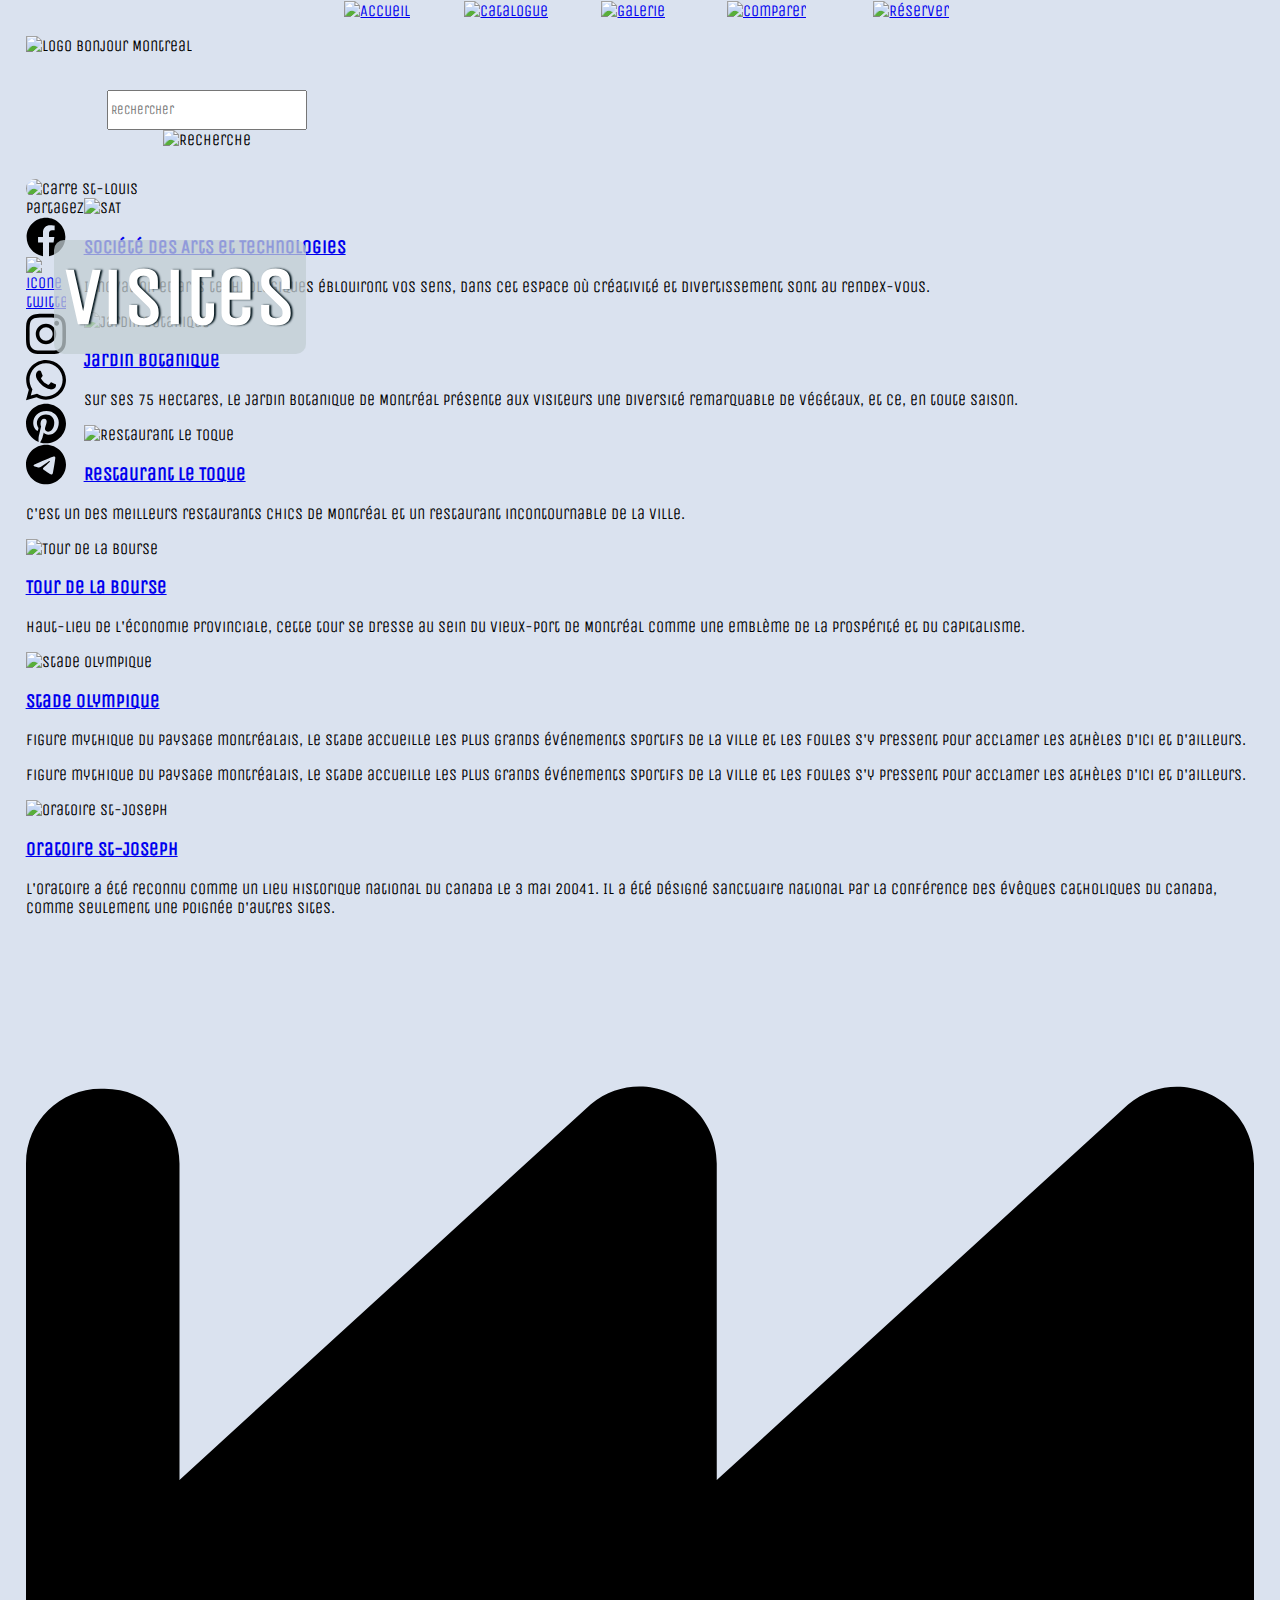
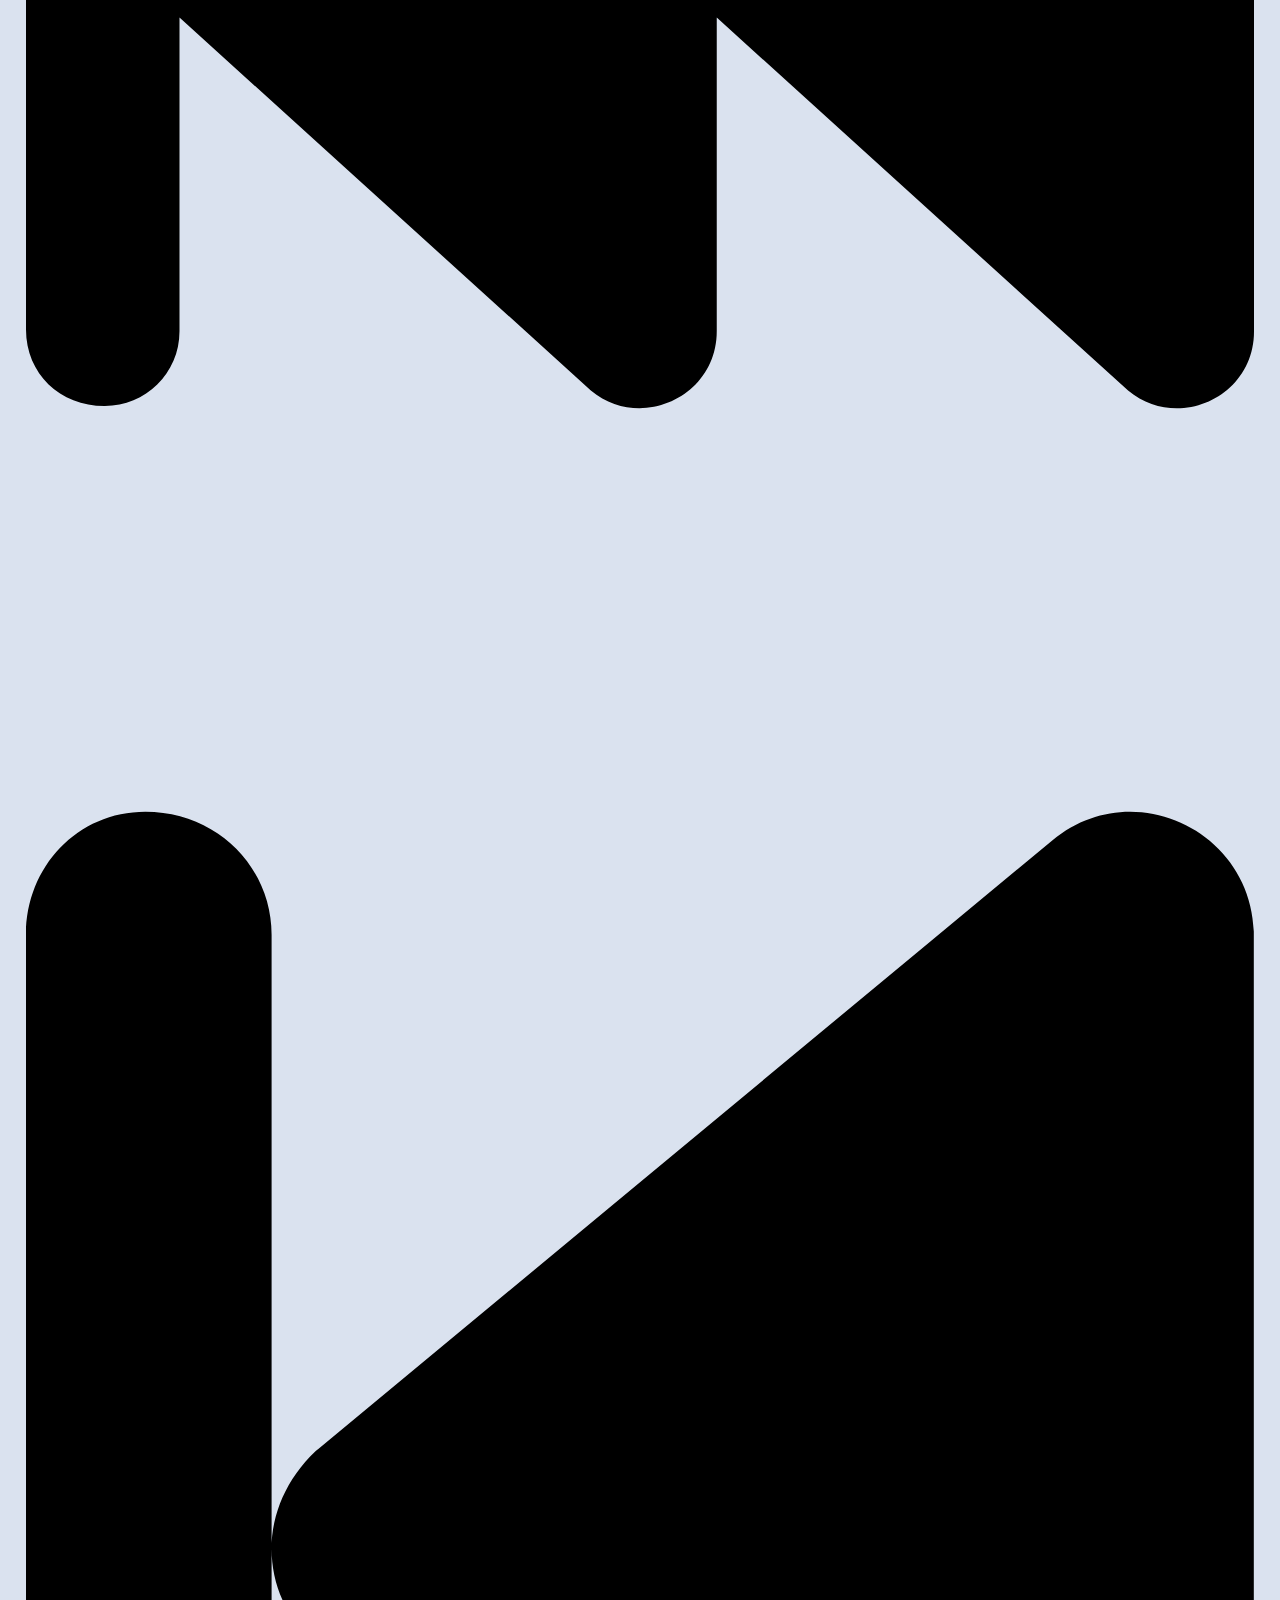
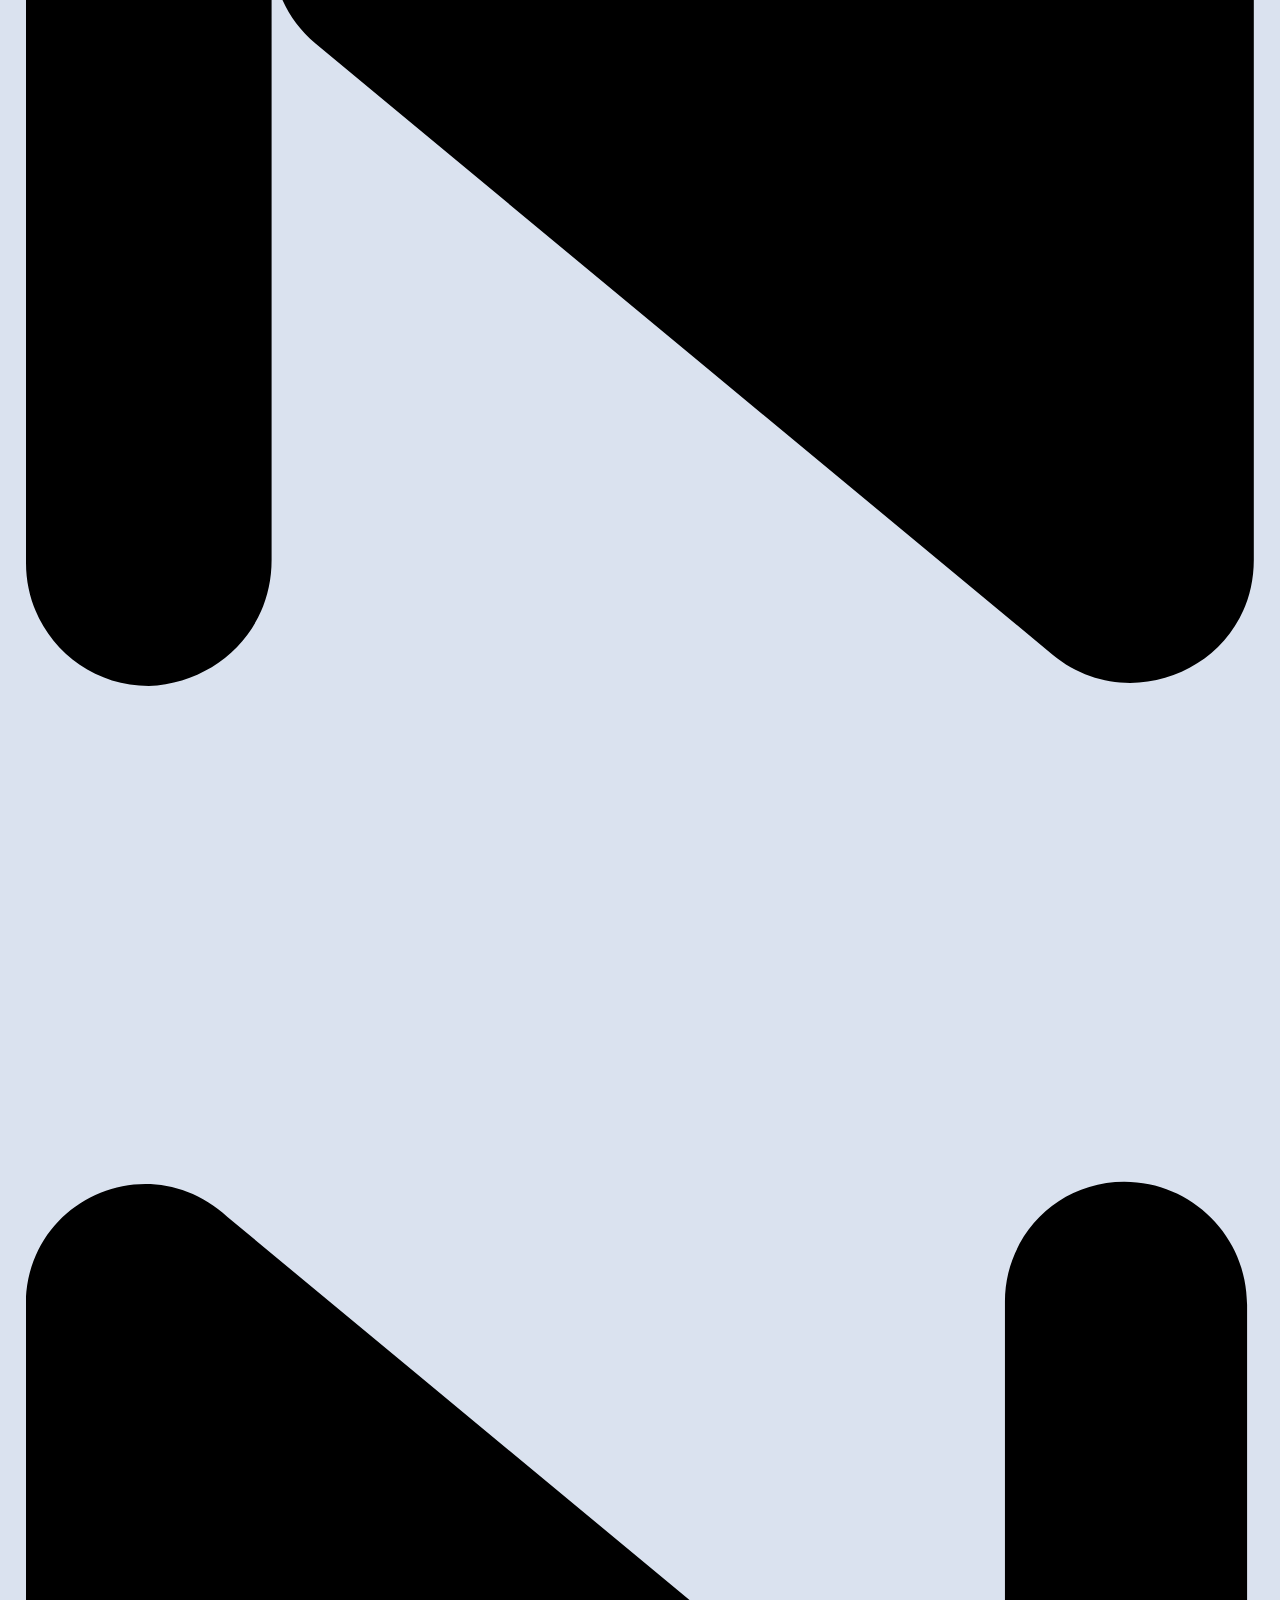
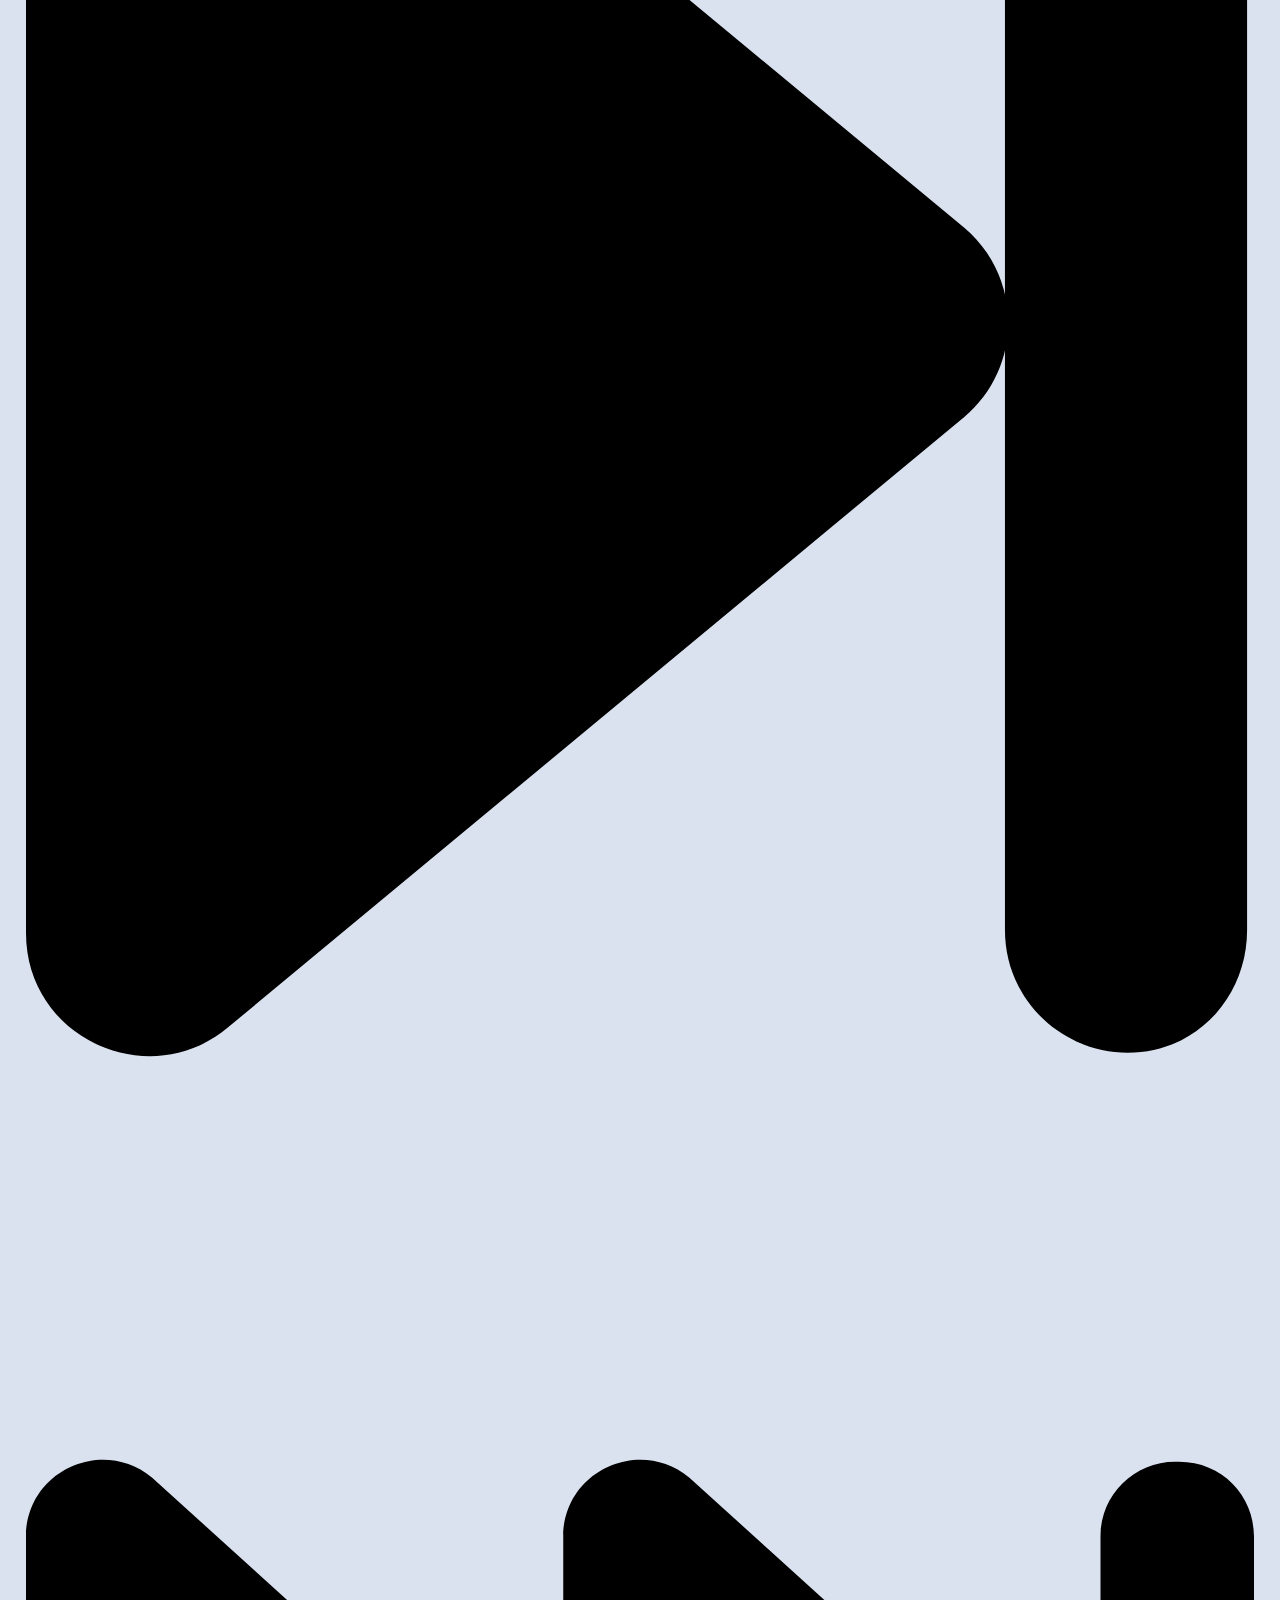
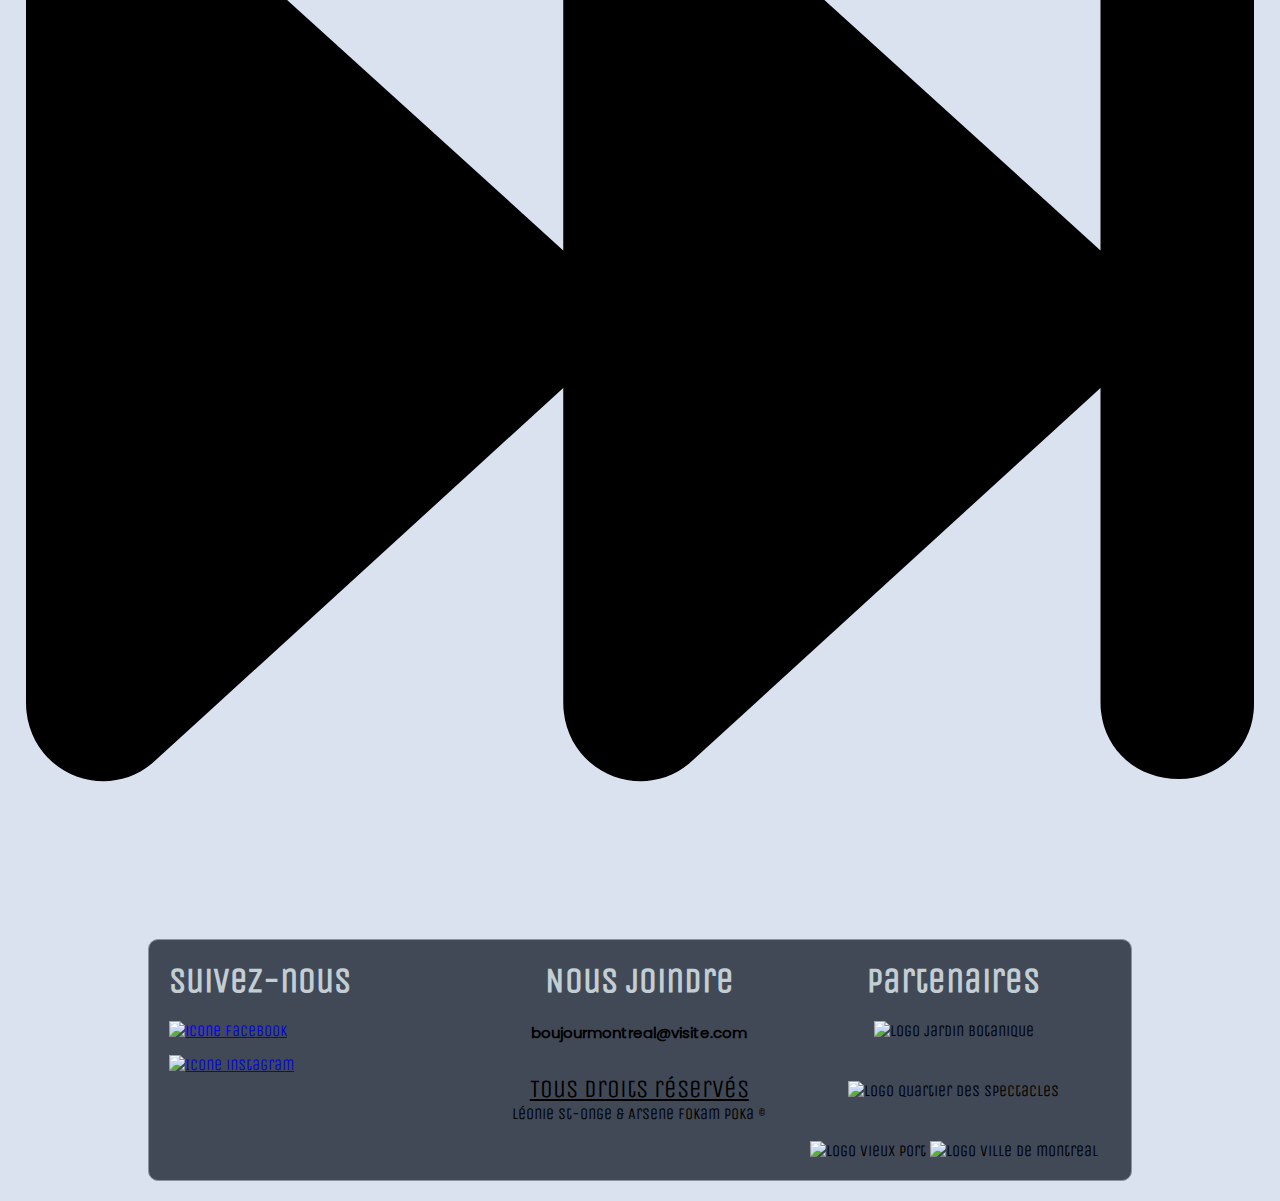
==== commit 7615df8f: "merge" ====
--- a/src/catalogue/index.html
+++ b/src/catalogue/index.html
@@ -35,88 +35,106 @@
         <div>
             <aside>
                 <span>Partagez</span>
-                <a href=""><img src="images/icons_social_network/aside-facebook-brands.svg" alt="icone Facebook"></a>
-                <a href=""><img src="images/icons_social_network/twitter-brands.svg" alt="icone twitter"></a>
-                <a href=""><img src="images/icons_social_network/aside-google-plus-brands.svg" alt="icone google"></a>
+                <a href="./index.html"><img src="../images/icons_social_network/aside-facebook-brands.svg"
+                        alt="icone Facebook"></a>
+                <a href="./index.html"><img src="../images/icons_social_network/twitter-brands.svg"
+                        alt="icone twitter"></a>
 
-                <a href=""><img src="images/icons_social_network/aside-instagram-brands.svg" alt="icone instagram"></a>
-                <a href=""><img src="images/icons_social_network/aside-whatsapp-brands.svg" alt="icone instagram"></a>
-                <a href=""><img src="images/icons_social_network/aside-pinterest-brands.svg" alt="icone pinterest"></a>
-                <a href=""><img src="images/icons_social_network/aside-telegram-brands.svg" alt="icone telegram"></a>
+
+                <a href="./index.html"><img src="../images/icons_social_network/aside-instagram-brands.svg"
+                        alt="icone instagram"></a>
+                <a href="./index.html"><img src="../images/icons_social_network/aside-whatsapp-brands.svg"
+                        alt="icone instagram"></a>
+                <a href="./index.html"><img src="../images/icons_social_network/aside-pinterest-brands.svg"
+                        alt="icone pinterest"></a>
+                <a href="./index.html"><img src="../images/icons_social_network/aside-telegram-brands.svg"
+                        alt="icone telegram"></a>
             </aside>
             <main>
 
                 <article class="description"> <img src="../images/Culture/SAT_entropia-1.jpg" alt="SAT">
-                    <a href="../detail/images/detail.html">
-                        <div>
+
+                    <div>
+                        <a href="../detail/images/detail.html">
                             <h3>Société des Arts et Technologies</h3>
-                            <p>Innovation et arts technologiques éblouiront vos sens, dans cet espace où créativité
-                                et
-                                divertissement sont au rendex-vous.</p>
-                        </div>
-                    </a>
+                        </a>
+                        <p>Innovation et arts technologiques éblouiront vos sens, dans cet espace où créativité
+                            et
+                            divertissement sont au rendex-vous.</p>
+                    </div>
+
                 </article>
                 <article class="description"> <img src="../images/Nature/jardinBotanique.jpg" alt="Jardin Botanique">
-                    <a href="../detail/images/detail.html">
-                        <div>
+
+                    <div>
+                        <a href="../detail/images/detail.html">
                             <h3>Jardin Botanique</h3>
-                            <p>Sur ses 75 hectares, le Jardin botanique de Montréal présente aux visiteurs une
-                                diversité
-                                remarquable de végétaux, et
-                                ce, en toute saison.</p>
-                        </div>
-                    </a>
+                        </a>
+                        <p>Sur ses 75 hectares, le Jardin botanique de Montréal présente aux visiteurs une
+                            diversité
+                            remarquable de végétaux, et
+                            ce, en toute saison.</p>
+                    </div>
+
                 </article>
                 <article class="description"> <img src="../images/Restaurant/ToqueRestaurant.jpg"
                         alt="Restaurant Le Toque">
-                    <a href="../detail/images/detail.html">
-                        <div>
-                            <h3>Restaurant Le Toque</h3>
-                            <p>C'est un des meilleurs restaurants chics de Montréal et un restaurant incontournable
-                                de
-                                la
-                                ville.</p>
-                        </div>
-                    </a>
+
+                    <div>
+                            <a href="../detail/images/detail.html">
+                                <h3>Restaurant Le Toque</h3>
+                            </a>
+                        <p>C'est un des meilleurs restaurants chics de Montréal et un restaurant incontournable
+                            de
+                            la
+                            ville.</p>
+                    </div>
+
                 </article>
-                <article class="description"> <img src="../images/Urbain/TourDeLaBourse_night.jpg"
-                        alt="Tour de la Bourse">
-                    <a href="../detail/images/detail.html">
-                        <div>
+                <article class="description"> <img src="../images/TourDeLaBourse_night.jpg" alt="Tour de la Bourse">
+
+                    <div>
+                        <a href="../detail/images/detail.html">
                             <h3>Tour de la Bourse</h3>
-                            <p>Haut-lieu de l'économie provinciale, cette tour se dresse au sein du vieux-port de
-                                Montréal
-                                comme une emblème de la prospérité et du capitalisme.</p>
-                        </div>
-                    </a>
+                        </a>
+                        <p>Haut-lieu de l'économie provinciale, cette tour se dresse au sein du vieux-port de
+                            Montréal
+                            comme une emblème de la prospérité et du capitalisme.</p>
+                    </div>
+
                 </article>
                 <article class="description"> <img src="../images/Sportif/stade-olympique-de-montreal-illus.jpg"
                         alt="Stade Olympique">
-                    <a href="../detail/images/detail.html">
-                        <div>
+                    <div>
+                        <a href="../detail/images/detail.html">
                             <h3>Stade Olympique</h3>
-                            <p>Figure mythique du paysage montréalais, le stade accueille les plus grands événements
-                                sportifs de la ville et les foules s'y pressent pour acclamer les athèles d'ici et
-                                d'ailleurs.</p>
-                        </div>
-                    </a>
+                        </a>
+                        <p>Figure mythique du paysage montréalais, le stade accueille les plus grands événements
+                            sportifs de la ville et les foules s'y pressent pour acclamer les athèles d'ici et
+                            d'ailleurs.</p>
+                                <p>Figure mythique du paysage montréalais, le stade accueille les plus grands événements
+                                    sportifs de la ville et les foules s'y pressent pour acclamer les athèles d'ici et
+                                    d'ailleurs.</p>
+                            </a>
+                    </div>
                 </article>
                 <article class="description"> <img src="../images/Historique/oratoireSt-Joseph.jpg"
                         alt="Oratoire St-Joseph">
-                    <a href="../detail/images/detail.html">
-                        <div>
+                    <div>
+                        <a href="../detail/images/detail.html">
                             <h3>Oratoire St-Joseph</h3>
-                            <p>L'Oratoire a été reconnu comme un lieu historique national du Canada le 3 mai 20041.
-                                Il a
-                                été
-                                désigné sanctuaire
-                                national par la Conférence des évêques catholiques du Canada, comme seulement une
-                                poignée
-                                d'autres sites.</p>
-                        </div>
-                    </a>
+                        </a>
+                        <p>L'Oratoire a été reconnu comme un lieu historique national du Canada le 3 mai 20041.
+                            Il a
+                            été
+                            désigné sanctuaire
+                            national par la Conférence des évêques catholiques du Canada, comme seulement une
+                            poignée
+                            d'autres sites.</p>
+                    </div>
+
                 </article>
-                <div>
+                <div id="pagination">
                     <a href="./catalogue.html"><img src="./images/backward-fast-solid.svg"
                             alt="revenir en arriere rapidement"></a>
                     <a href="./catalogue.html"><img src="./images/backward-step-solid.svg"
@@ -129,28 +147,29 @@
         </div>
         <footer>
             <div>
-                <div>
-                    <a href="../index.html"><img src="../images/icons_social_network/facebook-f-brands.svg"
-                            alt="icone Facebook"></a>
-                    <a href="../index.html"><img src="../images/icons_social_network/twitter-brands.svg"
-                            alt="Icone instagram"></a>
-                </div>
-                <div>
-                    <strong>À Propos</strong>
-                    <span>Pour nous joindre : <strong>boujourmontreal@visite.com</strong></span>
-                    <span>Credits : Leonie St-Onge &amp; Arsene Fokam Poka ©</span>
-                </div>
+                <strong>Suivez-nous</strong>
+                <a href="../index.html"><img src="../images/icons_social_network/facebook-f-brands.svg"
+                        alt="icone Facebook"></a>
+                <a href="../index.html"><img src="../images/icons_social_network/twitter-brands.svg"
+                        alt="Icone instagram"></a>
+            </div>
+            <div class="contact">
+                <span><strong>Nous joindre</strong></span>
+                <span class="courriel"><strong>boujourmontreal@visite.com</strong></span>
+                <span class="legal">Tous droits réservés </span>
+                <span> Léonie St-Onge &amp; Arsene Fokam Poka ©</span>
+            </div>
 
-                <div><strong>Partenaires</strong>
-                    <img src="../images/logos_partenaires/2560px-Jardin_botanique_Montréal_(logo).svg.png"
-                        alt="logo jardin botanique">
-                    <img src="../images/logos_partenaires/logo_quartier_des_spectacles.png"
-                        alt="logo quartier des spectacles">
-                    <img src="../images/logos_partenaires/logo_vieux_port_montreal.jpg" alt="logo vieux port">
-                    <img src="../images/logos_partenaires/logo-montreal.jpg" alt="logo ville de montreal">
-                </div>
+            <div class="partenaires"><strong>Partenaires</strong>
+                <img src="../images/logos_partenaires/2560px-Jardin_botanique_Montréal_(logo).svg.png"
+                    alt="logo jardin botanique">
+                <img src="../images/logos_partenaires/logo_quartier_des_spectacles.png"
+                    alt="logo quartier des spectacles">
+                <img src="../images/logos_partenaires/logo_vieux_port_montreal.jpg" alt="logo vieux port">
+                <img src="../images/logos_partenaires/logo-montreal.jpg" alt="logo ville de montreal">
+            </div>
 
-            </div>
+
         </footer>
     </div>
 </body>
--- a/src/css/style.css
+++ b/src/css/style.css
@@ -30,8 +30,6 @@
 
 /*--------------HEADER---------------------------*/
 body {
-    /* min-width: 1000px;
-      width: 1400px; */
     background-color: #DAE2EF;
     width: 96%;
     max-width: 1400px;
@@ -90,9 +88,6 @@
     display: inline-block;
     width: 240px;
     margin: 0 3% 0 5%;
-    /* position: absolute;
-    right: 10%;
-    top: 40%; */
 }
 
 header>nav>div>input {
@@ -144,16 +139,80 @@
 
 aside img {
     width: 40px;
+    display: block;
+}
+
+aside {
+    float: left;
 }
 
 main {}
 
-footer {}
+/*-----------------FOOTER-------------------------*/
+footer {
+    width: 80%;
+    margin: auto;
+    border: 1px solid #8993A2;
+    border-radius: 10px;
+    padding: 20px;
+    background-color: #414957;
+}
+
+footer>div {
+    display: inline-block;
+    width: 33%;
+    height: 200px;
+    text-align: left;
+    vertical-align: middle;
+}
+
+footer img {
+    height: 60px;
+    margin: 0 0 15px 0;
+}
+
+footer>div>strong, footer>div>span:first-of-type>strong {
+    display: block;
+    font-size: 35px;
+    color: #C2CED3;
+    margin: 0 0 20px 0;
+}
+
+footer>div>a {
+    display: block;
+
+}
+
+.contact, .partenaires {
+    text-align: center;
+}
+
+.courriel>strong {
+    display: block;
+    font-family: "Poppins";
+    font-size: 15px;
+    margin: 0 0 30px 0;
+}
+
+.legal {
+    display: block;
+    font-size: 25px;
+    text-decoration: underline;
+}
+
+.partenaires img {
+    display: inline-block;
+
+    height: 30%;
+    margin: auto;
+}
+
+/*------------------------------------------------*/
 
 body {
-    /* background-color: #DAE2EF;
+    background-color: #DAE2EF;
     width: 96%;
-    margin: auto; */
+    margin: auto;
 
 }
 
@@ -196,4 +255,9 @@
     border: 2px solid black;
 }
 
-.contact footer {}+.contact footer {}
+
+
+.galerie main table img {
+    width: 50%;
+}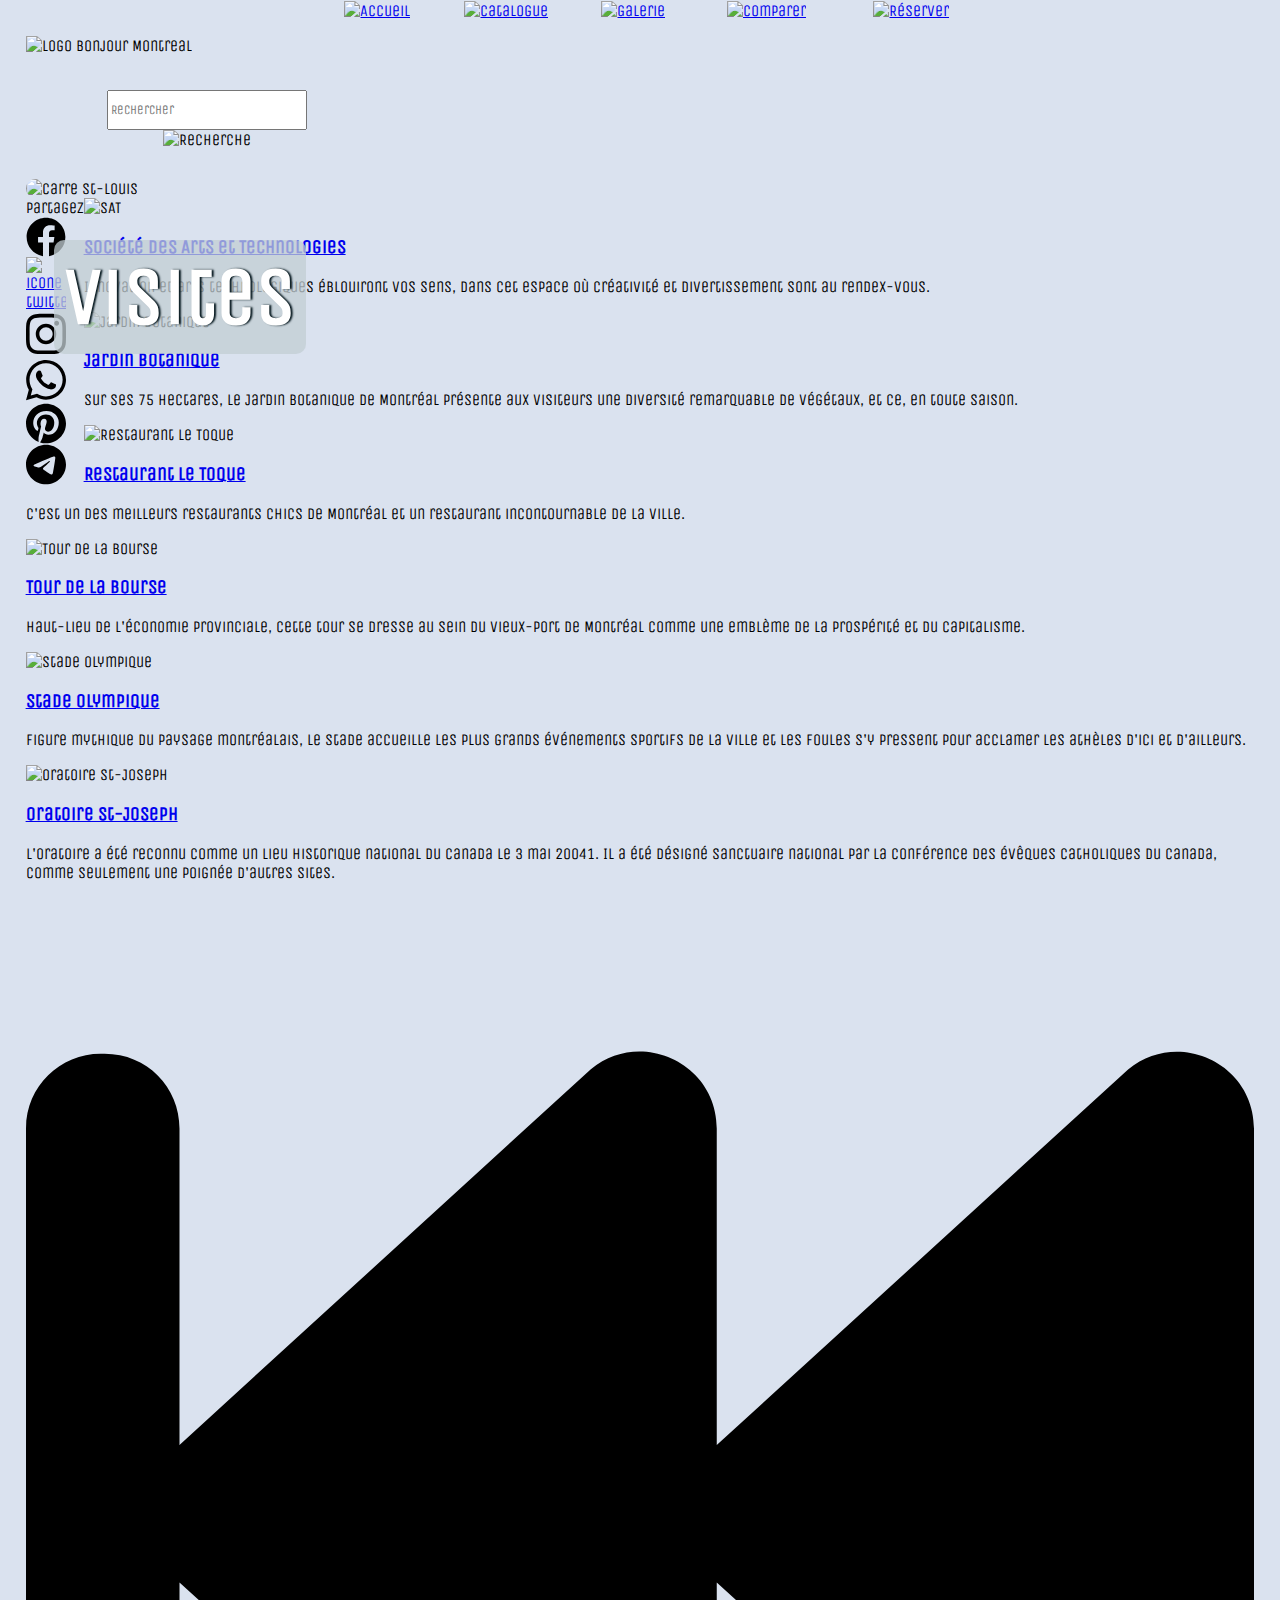
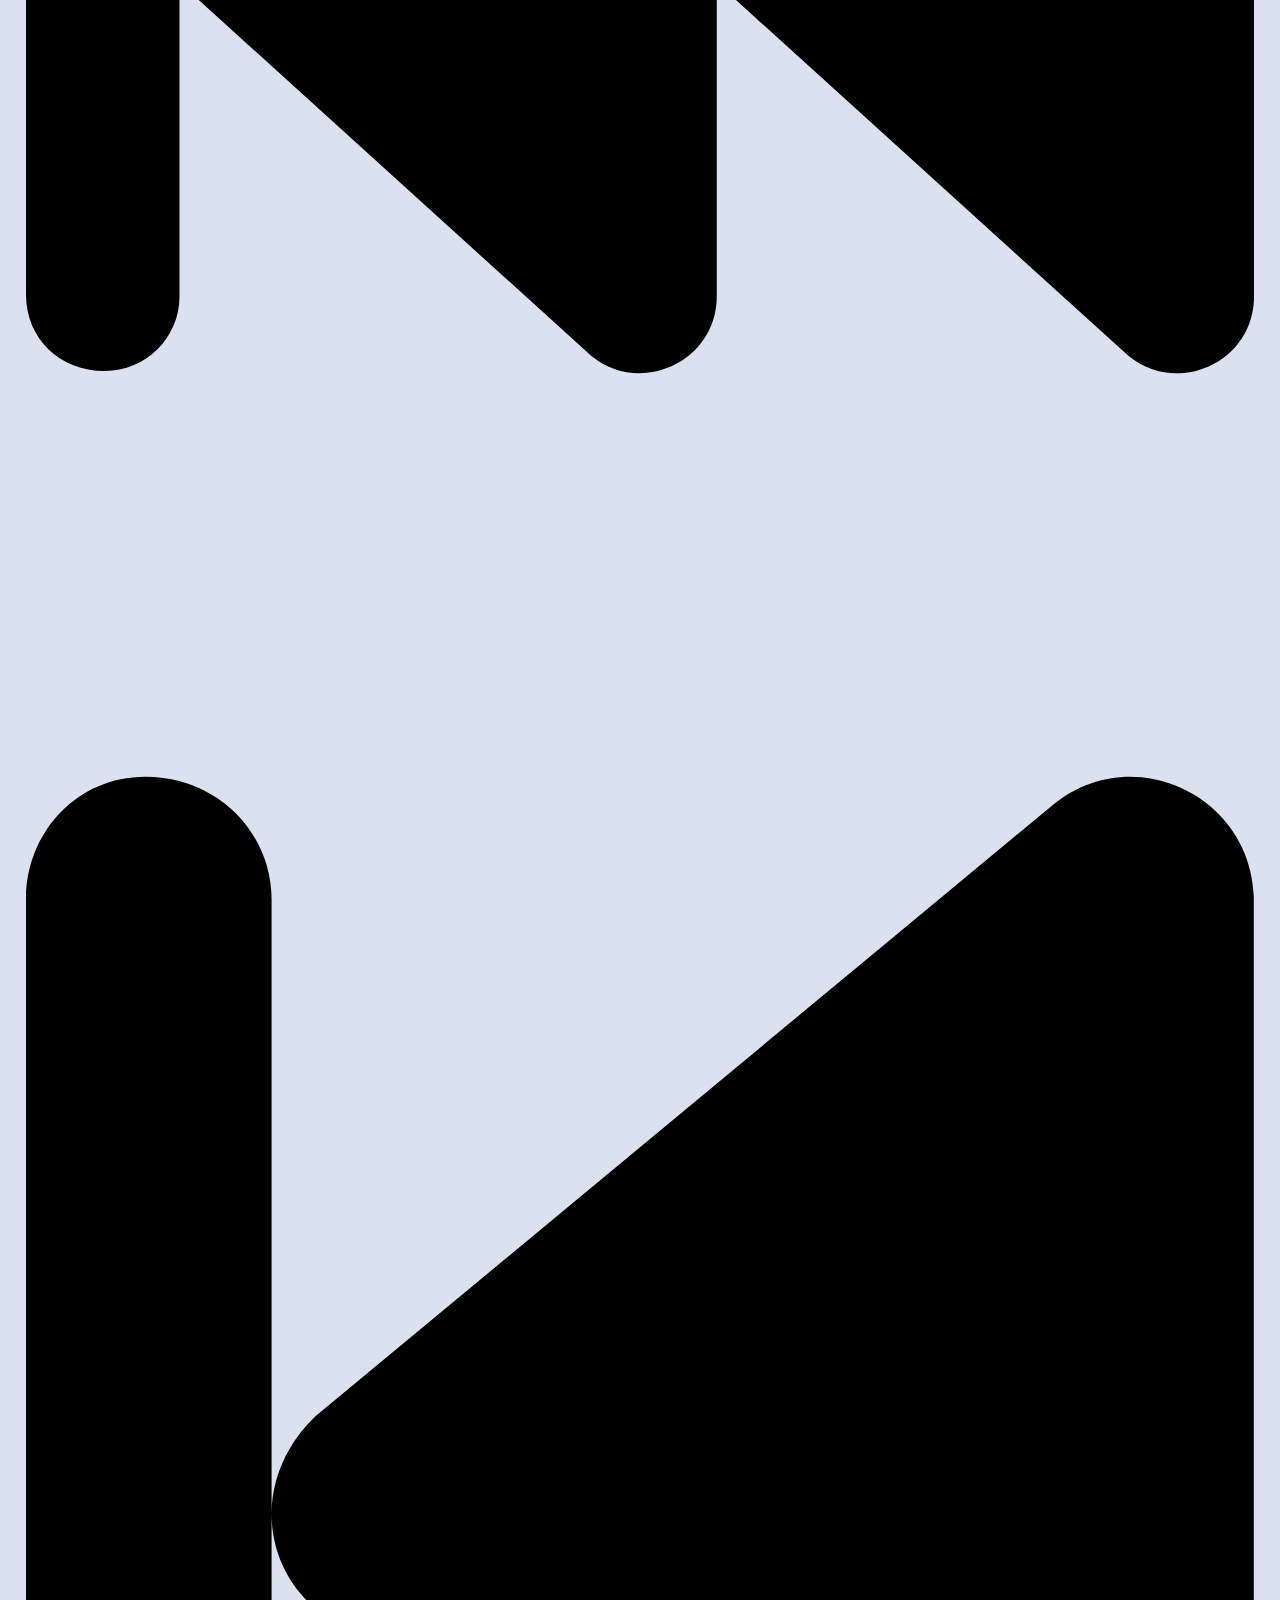
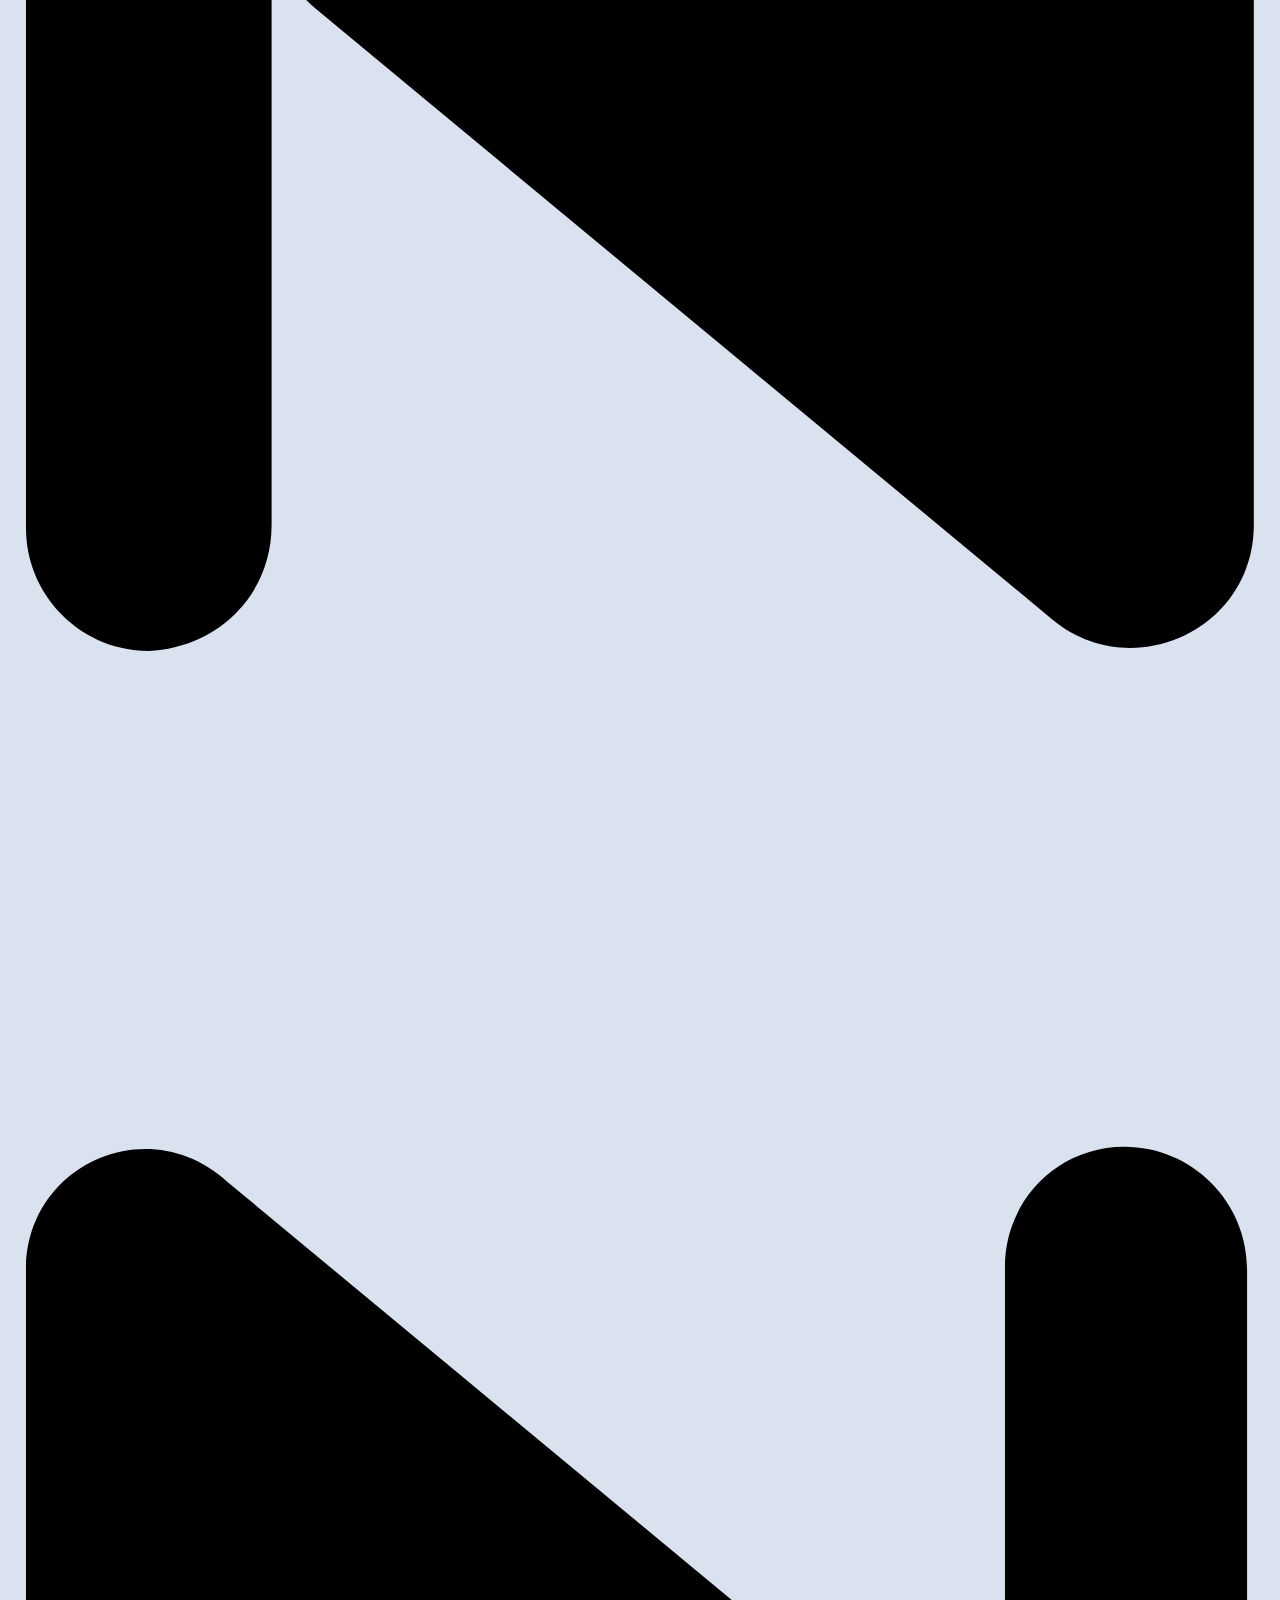
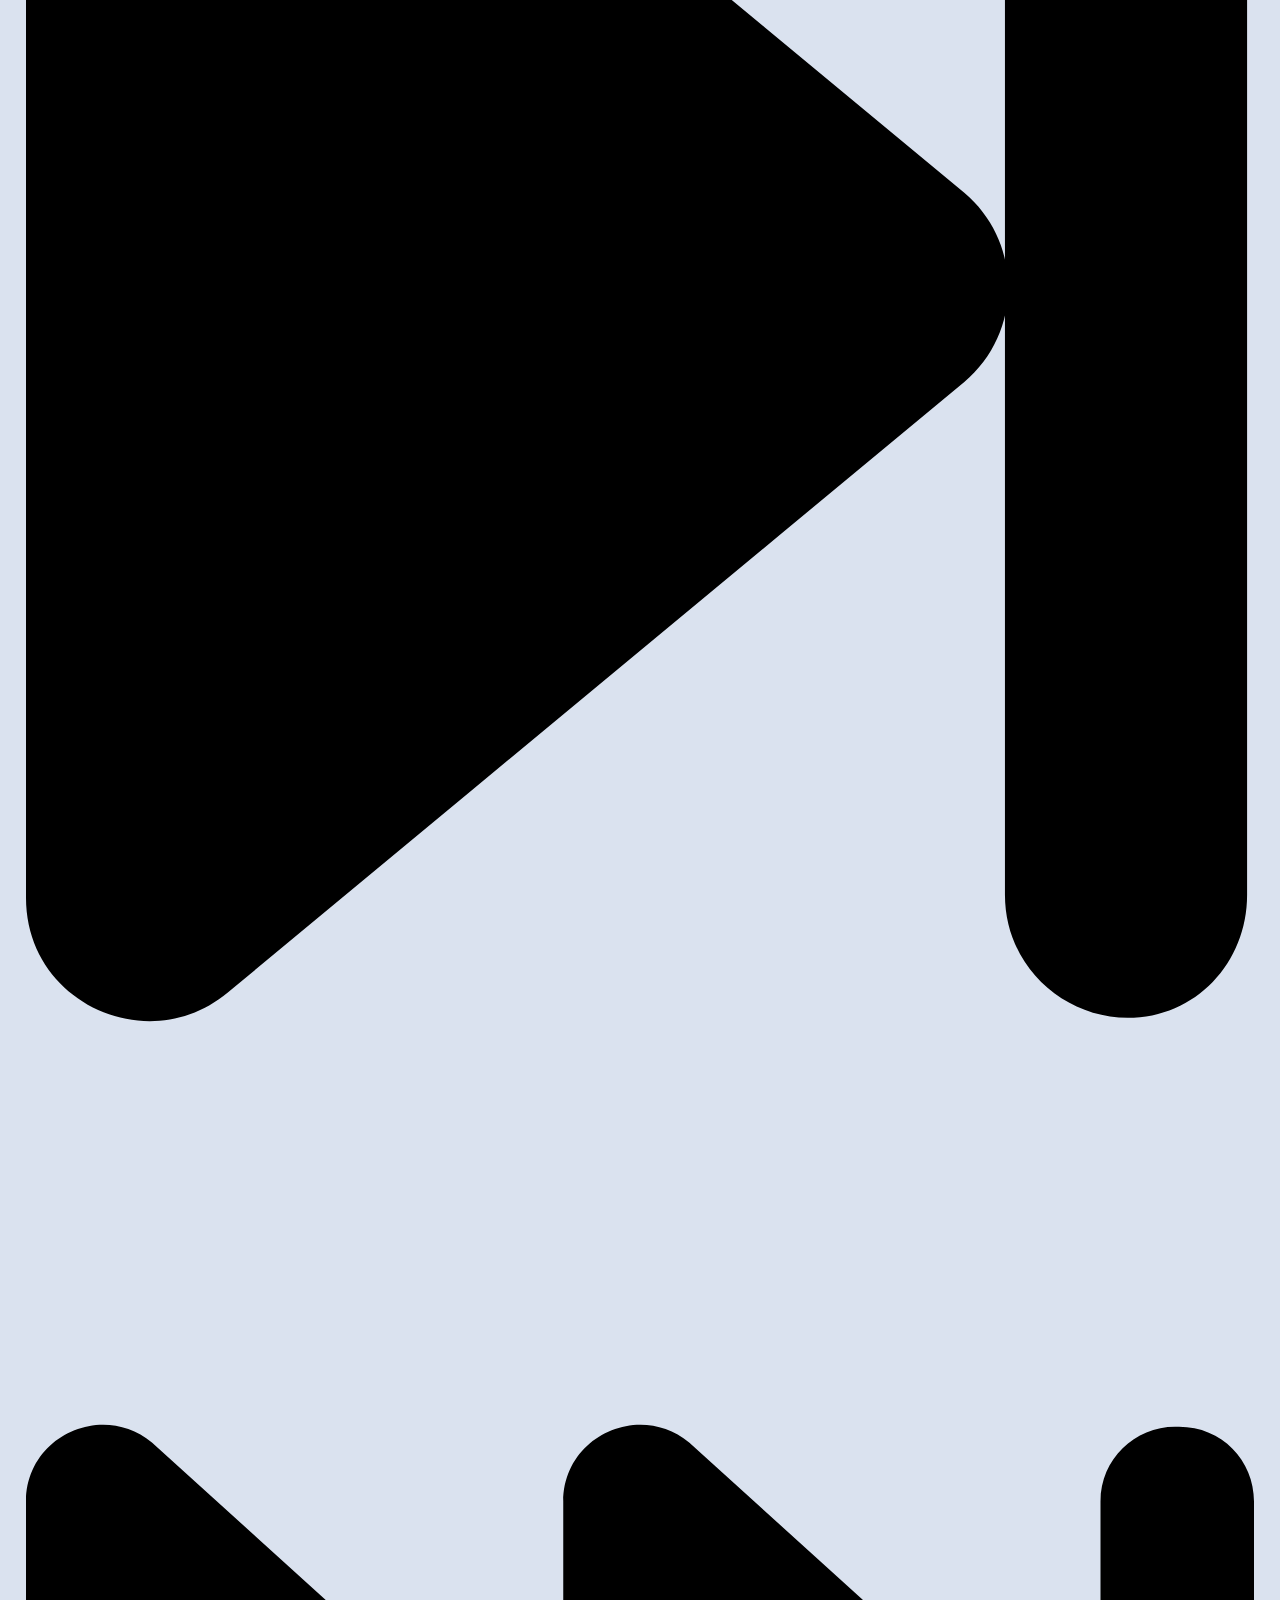
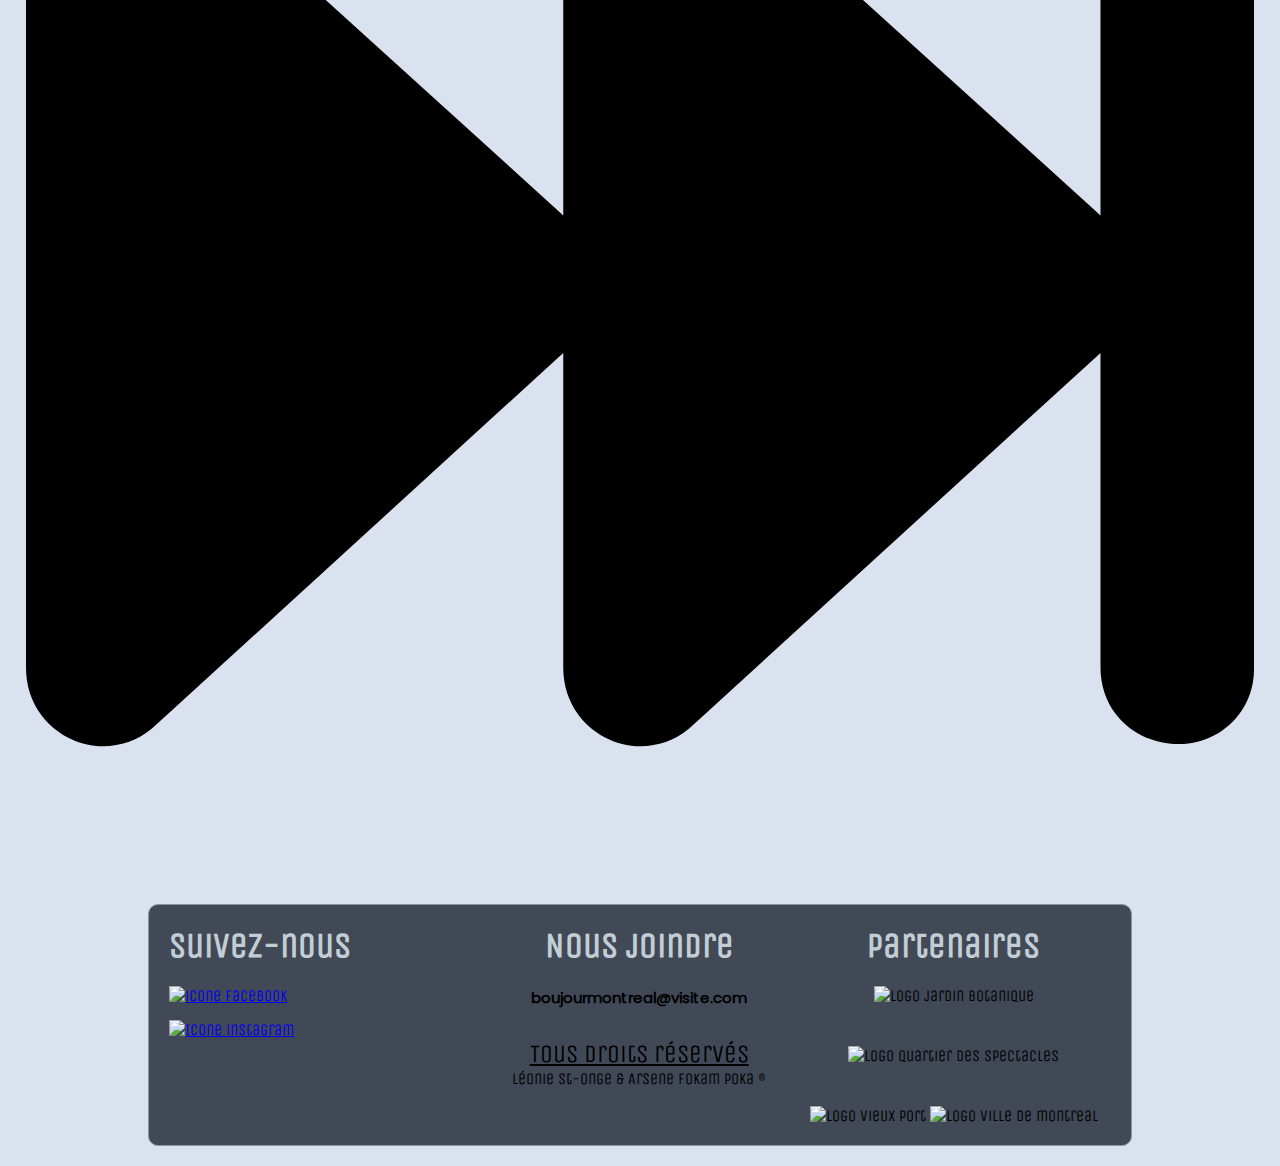
==== commit b56fd46f: "Merge branch 'master' of https://bitbucket.org/arseneruben/programmation-web-tp" ====
--- a/src/catalogue/index.html
+++ b/src/catalogue/index.html
@@ -52,95 +52,107 @@
             </aside>
             <main>
 
-                <article class="description"> <img src="../images/Culture/SAT_entropia-1.jpg" alt="SAT">
+                <article class="description" id="magazine">
 
                     <div>
-                        <a href="../detail/images/detail.html">
-                            <h3>Société des Arts et Technologies</h3>
-                        </a>
-                        <p>Innovation et arts technologiques éblouiront vos sens, dans cet espace où créativité
-                            et
-                            divertissement sont au rendex-vous.</p>
+                        <img src="../images/Culture/SAT_entropia-1.jpg" alt="SAT">
+                        <div>
+                            <h3><a href="../detail/index.html">
+                                    Société des Arts et Technologies
+                                </a></h3>
+                            <p>Innovation et arts technologiques éblouiront vos sens, dans cet espace où créativité
+                                et
+                                divertissement sont au rendex-vous.</p>
+                        </div>
                     </div>
 
                 </article>
-                <article class="description"> <img src="../images/Nature/jardinBotanique.jpg" alt="Jardin Botanique">
+                <article class="description">
 
                     <div>
-                        <a href="../detail/images/detail.html">
-                            <h3>Jardin Botanique</h3>
-                        </a>
-                        <p>Sur ses 75 hectares, le Jardin botanique de Montréal présente aux visiteurs une
-                            diversité
-                            remarquable de végétaux, et
-                            ce, en toute saison.</p>
+                        <img src="../images/Nature/jardinBotanique.jpg" alt="Jardin Botanique">
+                        <div>
+                            <h3><a href="../detail/index.html">
+                                    Jardin Botanique
+                                </a></h3>
+                            <p>Sur ses 75 hectares, le Jardin botanique de Montréal présente aux visiteurs une
+                                diversité
+                                remarquable de végétaux, et
+                                ce, en toute saison.</p>
+                        </div>
                     </div>
 
                 </article>
-                <article class="description"> <img src="../images/Restaurant/ToqueRestaurant.jpg"
-                        alt="Restaurant Le Toque">
+                <article class="description">
 
                     <div>
-                            <a href="../detail/images/detail.html">
-                                <h3>Restaurant Le Toque</h3>
-                            </a>
-                        <p>C'est un des meilleurs restaurants chics de Montréal et un restaurant incontournable
-                            de
-                            la
-                            ville.</p>
+                        <img src="../images/Restaurant/ToqueRestaurant.jpg" alt="Restaurant Le Toque">
+                        <div>
+                            <h3><a href="../detail/index.html">
+                                    Restaurant Le Toque
+                                </a></h3>
+                            <p>C'est un des meilleurs restaurants chics de Montréal et un restaurant incontournable
+                                de
+                                la
+                                ville.</p>
+                        </div>
                     </div>
 
                 </article>
-                <article class="description"> <img src="../images/TourDeLaBourse_night.jpg" alt="Tour de la Bourse">
+                <article class="description">
 
                     <div>
-                        <a href="../detail/images/detail.html">
-                            <h3>Tour de la Bourse</h3>
-                        </a>
-                        <p>Haut-lieu de l'économie provinciale, cette tour se dresse au sein du vieux-port de
-                            Montréal
-                            comme une emblème de la prospérité et du capitalisme.</p>
+                        <img src="../images/TourDeLaBourse_night.jpg" alt="Tour de la Bourse">
+                        <div>
+                            <h3><a href="../detail/index.html">
+                                    Tour de la Bourse
+                                </a></h3>
+                            <p>Haut-lieu de l'économie provinciale, cette tour se dresse au sein du vieux-port de
+                                Montréal
+                                comme une emblème de la prospérité et du capitalisme.</p>
+                        </div>
                     </div>
 
                 </article>
-                <article class="description"> <img src="../images/Sportif/stade-olympique-de-montreal-illus.jpg"
-                        alt="Stade Olympique">
+                <article class="description">
                     <div>
-                        <a href="../detail/images/detail.html">
-                            <h3>Stade Olympique</h3>
-                        </a>
-                        <p>Figure mythique du paysage montréalais, le stade accueille les plus grands événements
-                            sportifs de la ville et les foules s'y pressent pour acclamer les athèles d'ici et
-                            d'ailleurs.</p>
-                                <p>Figure mythique du paysage montréalais, le stade accueille les plus grands événements
-                                    sportifs de la ville et les foules s'y pressent pour acclamer les athèles d'ici et
-                                    d'ailleurs.</p>
-                            </a>
+                        <img src="../images/Sportif/stade-olympique-de-montreal-illus.jpg" alt="Stade Olympique">
+                        <div>
+                            <h3><a href="../detail/index.html">
+                                    Stade Olympique
+                                </a></h3>
+                            <p>Figure mythique du paysage montréalais, le stade accueille les plus grands événements
+                                sportifs de la ville et les foules s'y pressent pour acclamer les athèles d'ici et
+                                d'ailleurs.</p>
+                        </div>
                     </div>
                 </article>
-                <article class="description"> <img src="../images/Historique/oratoireSt-Joseph.jpg"
-                        alt="Oratoire St-Joseph">
+                <article class="description">
                     <div>
-                        <a href="../detail/images/detail.html">
-                            <h3>Oratoire St-Joseph</h3>
-                        </a>
-                        <p>L'Oratoire a été reconnu comme un lieu historique national du Canada le 3 mai 20041.
-                            Il a
-                            été
-                            désigné sanctuaire
-                            national par la Conférence des évêques catholiques du Canada, comme seulement une
-                            poignée
-                            d'autres sites.</p>
+                        <img src="../images/Historique/oratoireSt-Joseph.jpg" alt="Oratoire St-Joseph">
+                        <div>
+                            <h3><a href="../detail/index.html">
+                                    Oratoire St-Joseph
+                                </a></h3>
+                            <p>L'Oratoire a été reconnu comme un lieu historique national du Canada le 3 mai 20041.
+                                Il a
+                                été
+                                désigné sanctuaire
+                                national par la Conférence des évêques catholiques du Canada, comme seulement une
+                                poignée
+                                d'autres sites.</p>
+                        </div>
                     </div>
 
                 </article>
                 <div id="pagination">
-                    <a href="./catalogue.html"><img src="./images/backward-fast-solid.svg"
+                    <a href="./index.html#magazine"><img src="./images/backward-fast-solid.svg"
                             alt="revenir en arriere rapidement"></a>
-                    <a href="./catalogue.html"><img src="./images/backward-step-solid.svg"
+                    <a href="./index.html#magazine"><img src="./images/backward-step-solid.svg"
                             alt="revenir en arriere une page"></a>
-                    <a href="./catalogue.html"><img src="./images/forward-step-solid.svg" alt="avancer d'une page"></a>
-                    <a href="./catalogue.html"><img src="./images/forward-fast-solid.svg"
+                    <a href="./index.html#magazine"><img src="./images/forward-step-solid.svg"
+                            alt="avancer d'une page"></a>
+                    <a href="./index.html#magazine"><img src="./images/forward-fast-solid.svg"
                             alt="avancer rapidement a d'autres pages"></a>
                 </div>
             </main>
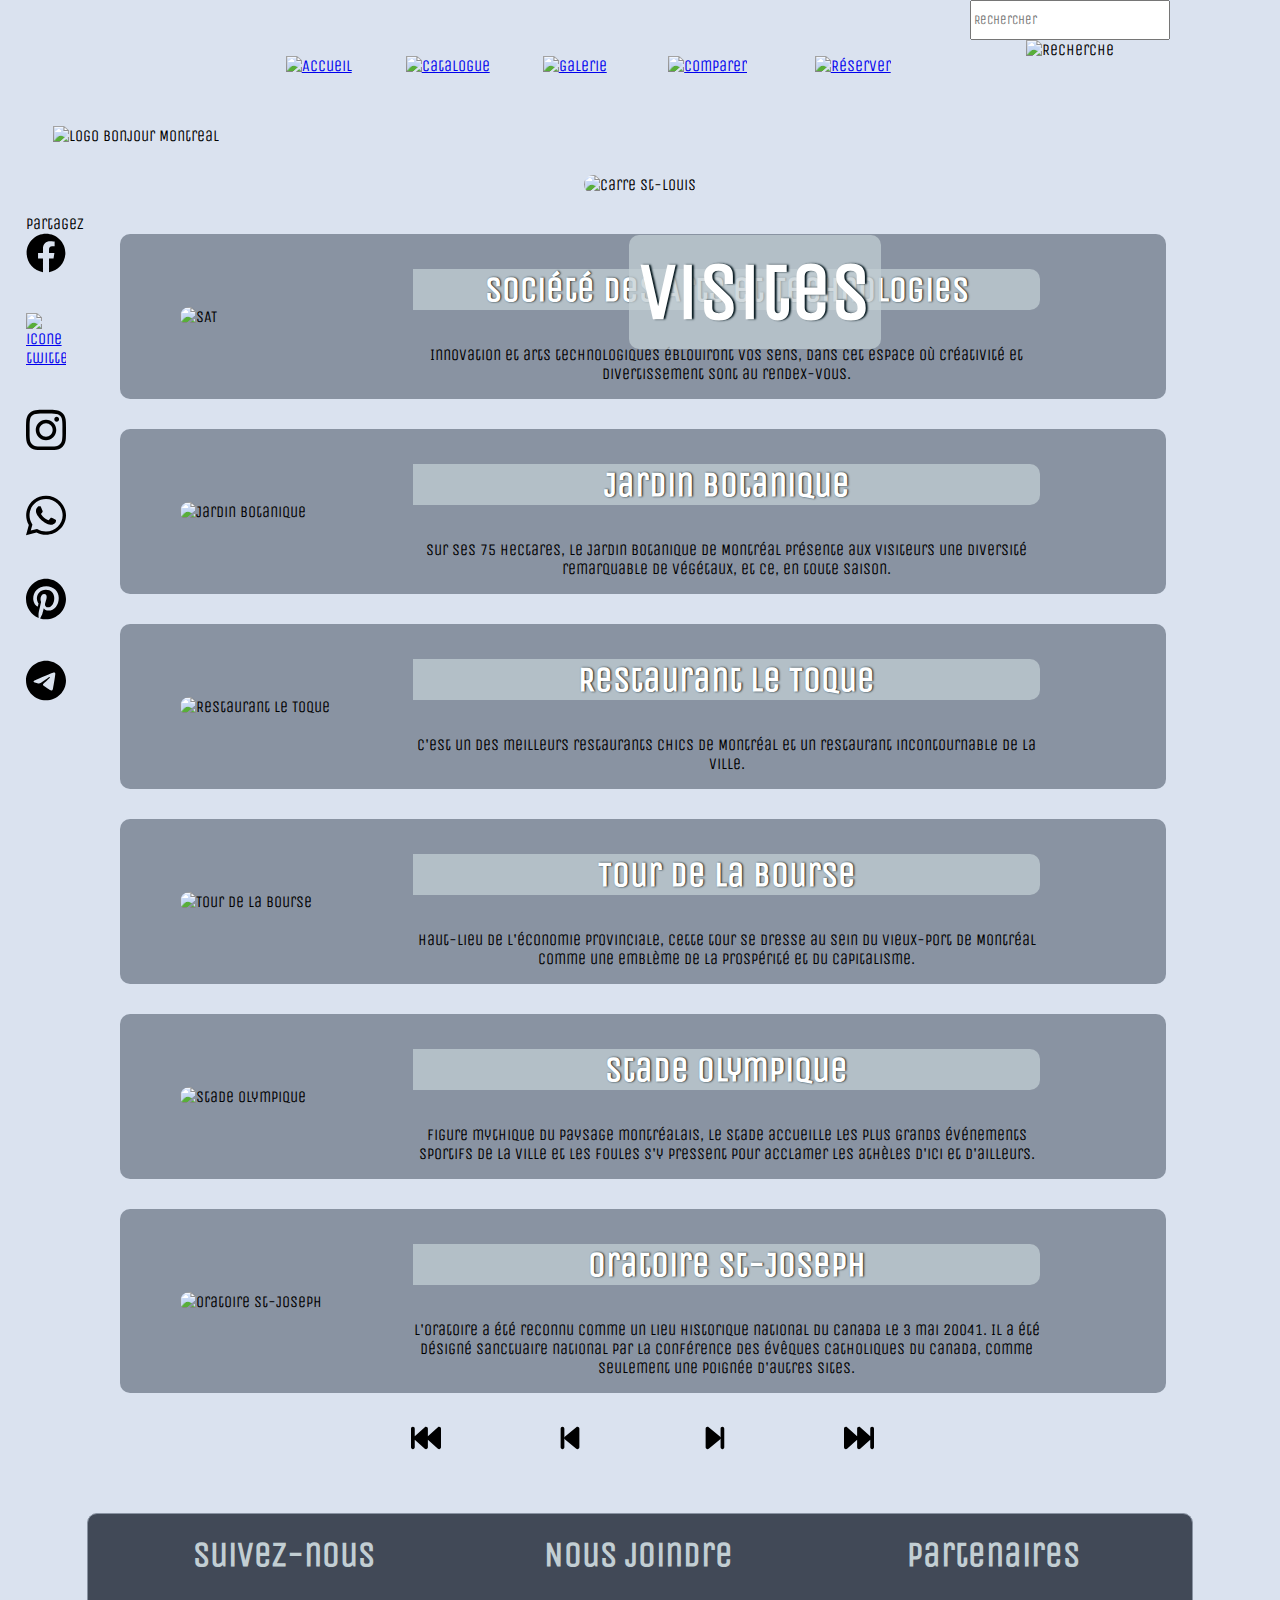
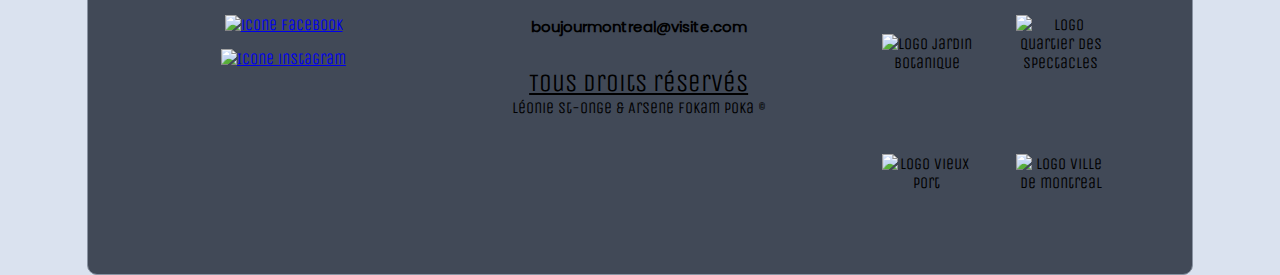
==== commit f65fca0d: "page details customised" ====
--- a/src/catalogue/index.html
+++ b/src/catalogue/index.html
@@ -1,189 +1,190 @@
 <!DOCTYPE html>
 <html lang="fr">
 
-<head>
-    <meta charset="UTF-8">
-    <meta http-equiv="X-UA-Compatible" content="IE=edge">
-    <meta name="viewport" content="width=device-width, initial-scale=1.0">
-    <link rel="stylesheet" href="../css/style.css">
-    <title>Bonjour Montreal - Visites</title>
-</head>
+    <head>
+        <meta charset="UTF-8">
+        <meta http-equiv="X-UA-Compatible" content="IE=edge">
+        <meta name="viewport" content="width=device-width, initial-scale=1.0">
+        <link rel="stylesheet" href="../css/style.css">
+        <link rel="icon" href="../images/montreal_icone.jpg">
+        <title>Bonjour Montreal - Visites</title>
+    </head>
 
-<body>
-    <div class="catalogue">
-        <header>
-            <nav>
-                <img src="../images/icons_nav/LogoBonjourMontrealVille.svg" alt="Logo Bonjour Montreal">
-                <span><a href="../index.html"><img src="../images/icons_nav/house-solid.svg"
-                            alt="Accueil"><span>Accueil</span></a></span>
-                <span><a href="./index.html"><img src="../images/icons_nav/images-solid.svg"
-                            alt="Catalogue"><span>Visites</span></a></span>
-                <span><a href="../galerie/index.html"><img src="../images/icons_nav/camera-retro-solid.svg"
-                            alt="Galerie"><span>Galerie</span></a></span>
-                <span><a href="../tableau/index.html"><img src="../images/icons_nav/scale-balanced-solid.svg"
-                            alt="Comparer"><span>Comparer</span></a></span>
-                <span><a href="../contact/index.html"><img src="../images/icons_nav/pen-to-square-regular.svg"
-                            alt="Réserver"><span>Réserver</span></a></span>
-                <div><input type="search" placeholder="Rechercher"><img src="../images/icons_nav/searchengin-brands.svg"
-                        alt="Recherche"></div>
-            </nav>
-            <div class="banner">
-                <img src="./images/baniere_carreStLouis.jpg" alt="Carre St-Louis">
-                <h1>Visites</h1>
-            </div>
-        </header>
-        <div>
-            <aside>
-                <span>Partagez</span>
-                <a href="./index.html"><img src="../images/icons_social_network/aside-facebook-brands.svg"
-                        alt="icone Facebook"></a>
-                <a href="./index.html"><img src="../images/icons_social_network/twitter-brands.svg"
-                        alt="icone twitter"></a>
+    <body>
+        <div class="catalogue">
+            <header>
+                <nav>
+                    <img src="../images/icons_nav/LogoBonjourMontrealVille.svg" alt="Logo Bonjour Montreal">
+                    <span><a href="../index.html"><img src="../images/icons_nav/house-solid.svg"
+                                alt="Accueil"><span>Accueil</span></a></span>
+                    <span><a href="./index.html"><img src="../images/icons_nav/images-solid.svg"
+                                alt="Catalogue"><span>Visites</span></a></span>
+                    <span><a href="../galerie/index.html"><img src="../images/icons_nav/camera-retro-solid.svg"
+                                alt="Galerie"><span>Galerie</span></a></span>
+                    <span><a href="../tableau/index.html"><img src="../images/icons_nav/scale-balanced-solid.svg"
+                                alt="Comparer"><span>Comparer</span></a></span>
+                    <span><a href="../contact/index.html"><img src="../images/icons_nav/pen-to-square-regular.svg"
+                                alt="Réserver"><span>Réserver</span></a></span>
+                    <div><input type="search" placeholder="Rechercher"><img
+                            src="../images/icons_nav/searchengin-brands.svg" alt="Recherche"></div>
+                </nav>
+                <div class="banner">
+                    <img src="./images/baniere_carreStLouis.jpg" alt="Carre St-Louis">
+                    <h1>Visites</h1>
+                </div>
+            </header>
+            <div>
+                <aside>
+                    <span>Partagez</span>
+                    <a href="./index.html"><img src="../images/icons_social_network/aside-facebook-brands.svg"
+                            alt="icone Facebook"></a>
+                    <a href="./index.html"><img src="../images/icons_social_network/twitter-brands.svg"
+                            alt="icone twitter"></a>
 
 
-                <a href="./index.html"><img src="../images/icons_social_network/aside-instagram-brands.svg"
-                        alt="icone instagram"></a>
-                <a href="./index.html"><img src="../images/icons_social_network/aside-whatsapp-brands.svg"
-                        alt="icone instagram"></a>
-                <a href="./index.html"><img src="../images/icons_social_network/aside-pinterest-brands.svg"
-                        alt="icone pinterest"></a>
-                <a href="./index.html"><img src="../images/icons_social_network/aside-telegram-brands.svg"
-                        alt="icone telegram"></a>
-            </aside>
-            <main>
+                    <a href="./index.html"><img src="../images/icons_social_network/aside-instagram-brands.svg"
+                            alt="icone instagram"></a>
+                    <a href="./index.html"><img src="../images/icons_social_network/aside-whatsapp-brands.svg"
+                            alt="icone instagram"></a>
+                    <a href="./index.html"><img src="../images/icons_social_network/aside-pinterest-brands.svg"
+                            alt="icone pinterest"></a>
+                    <a href="./index.html"><img src="../images/icons_social_network/aside-telegram-brands.svg"
+                            alt="icone telegram"></a>
+                </aside>
+                <main>
 
-                <article class="description" id="magazine">
+                    <article class="description" id="magazine">
 
-                    <div>
-                        <img src="../images/Culture/SAT_entropia-1.jpg" alt="SAT">
                         <div>
-                            <h3><a href="../detail/index.html">
-                                    Société des Arts et Technologies
-                                </a></h3>
-                            <p>Innovation et arts technologiques éblouiront vos sens, dans cet espace où créativité
-                                et
-                                divertissement sont au rendex-vous.</p>
+                            <img src="../images/Culture/SAT_entropia-1.jpg" alt="SAT">
+                            <div>
+                                <h3><a href="../detail/index.html">
+                                        Société des Arts et Technologies
+                                    </a></h3>
+                                <p>Innovation et arts technologiques éblouiront vos sens, dans cet espace où créativité
+                                    et
+                                    divertissement sont au rendex-vous.</p>
+                            </div>
                         </div>
+
+                    </article>
+                    <article class="description">
+
+                        <div>
+                            <img src="../images/Nature/jardinBotanique.jpg" alt="Jardin Botanique">
+                            <div>
+                                <h3><a href="../detail/index.html">
+                                        Jardin Botanique
+                                    </a></h3>
+                                <p>Sur ses 75 hectares, le Jardin botanique de Montréal présente aux visiteurs une
+                                    diversité
+                                    remarquable de végétaux, et
+                                    ce, en toute saison.</p>
+                            </div>
+                        </div>
+
+                    </article>
+                    <article class="description">
+
+                        <div>
+                            <img src="../images/Restaurant/ToqueRestaurant.jpg" alt="Restaurant Le Toque">
+                            <div>
+                                <h3><a href="../detail/index.html">
+                                        Restaurant Le Toque
+                                    </a></h3>
+                                <p>C'est un des meilleurs restaurants chics de Montréal et un restaurant incontournable
+                                    de
+                                    la
+                                    ville.</p>
+                            </div>
+                        </div>
+
+                    </article>
+                    <article class="description">
+
+                        <div>
+                            <img src="../images/TourDeLaBourse_night.jpg" alt="Tour de la Bourse">
+                            <div>
+                                <h3><a href="../detail/index.html">
+                                        Tour de la Bourse
+                                    </a></h3>
+                                <p>Haut-lieu de l'économie provinciale, cette tour se dresse au sein du vieux-port de
+                                    Montréal
+                                    comme une emblème de la prospérité et du capitalisme.</p>
+                            </div>
+                        </div>
+
+                    </article>
+                    <article class="description">
+                        <div>
+                            <img src="../images/Sportif/stade-olympique-de-montreal-illus.jpg" alt="Stade Olympique">
+                            <div>
+                                <h3><a href="../detail/index.html">
+                                        Stade Olympique
+                                    </a></h3>
+                                <p>Figure mythique du paysage montréalais, le stade accueille les plus grands événements
+                                    sportifs de la ville et les foules s'y pressent pour acclamer les athèles d'ici et
+                                    d'ailleurs.</p>
+                            </div>
+                        </div>
+                    </article>
+                    <article class="description">
+                        <div>
+                            <img src="../images/Historique/oratoireSt-Joseph.jpg" alt="Oratoire St-Joseph">
+                            <div>
+                                <h3><a href="../detail/index.html">
+                                        Oratoire St-Joseph
+                                    </a></h3>
+                                <p>L'Oratoire a été reconnu comme un lieu historique national du Canada le 3 mai 20041.
+                                    Il a
+                                    été
+                                    désigné sanctuaire
+                                    national par la Conférence des évêques catholiques du Canada, comme seulement une
+                                    poignée
+                                    d'autres sites.</p>
+                            </div>
+                        </div>
+
+                    </article>
+                    <div id="pagination">
+                        <a href="./index.html#magazine"><img src="./images/backward-fast-solid.svg"
+                                alt="revenir en arriere rapidement"></a>
+                        <a href="./index.html#magazine"><img src="./images/backward-step-solid.svg"
+                                alt="revenir en arriere une page"></a>
+                        <a href="./index.html#magazine"><img src="./images/forward-step-solid.svg"
+                                alt="avancer d'une page"></a>
+                        <a href="./index.html#magazine"><img src="./images/forward-fast-solid.svg"
+                                alt="avancer rapidement a d'autres pages"></a>
                     </div>
+                </main>
+            </div>
+            <footer>
+                <div>
+                    <strong>Suivez-nous</strong>
+                    <a href="../index.html"><img src="../images/icons_social_network/facebook-f-brands.svg"
+                            alt="icone Facebook"></a>
+                    <a href="../index.html"><img src="../images/icons_social_network/twitter-brands.svg"
+                            alt="Icone instagram"></a>
+                </div>
+                <div class="contact">
+                    <span><strong>Nous joindre</strong></span>
+                    <span class="courriel"><strong>boujourmontreal@visite.com</strong></span>
+                    <span class="legal">Tous droits réservés </span>
+                    <span> Léonie St-Onge &amp; Arsene Fokam Poka ©</span>
+                </div>
 
-                </article>
-                <article class="description">
-
-                    <div>
-                        <img src="../images/Nature/jardinBotanique.jpg" alt="Jardin Botanique">
-                        <div>
-                            <h3><a href="../detail/index.html">
-                                    Jardin Botanique
-                                </a></h3>
-                            <p>Sur ses 75 hectares, le Jardin botanique de Montréal présente aux visiteurs une
-                                diversité
-                                remarquable de végétaux, et
-                                ce, en toute saison.</p>
-                        </div>
-                    </div>
-
-                </article>
-                <article class="description">
-
-                    <div>
-                        <img src="../images/Restaurant/ToqueRestaurant.jpg" alt="Restaurant Le Toque">
-                        <div>
-                            <h3><a href="../detail/index.html">
-                                    Restaurant Le Toque
-                                </a></h3>
-                            <p>C'est un des meilleurs restaurants chics de Montréal et un restaurant incontournable
-                                de
-                                la
-                                ville.</p>
-                        </div>
-                    </div>
-
-                </article>
-                <article class="description">
-
-                    <div>
-                        <img src="../images/TourDeLaBourse_night.jpg" alt="Tour de la Bourse">
-                        <div>
-                            <h3><a href="../detail/index.html">
-                                    Tour de la Bourse
-                                </a></h3>
-                            <p>Haut-lieu de l'économie provinciale, cette tour se dresse au sein du vieux-port de
-                                Montréal
-                                comme une emblème de la prospérité et du capitalisme.</p>
-                        </div>
-                    </div>
-
-                </article>
-                <article class="description">
-                    <div>
-                        <img src="../images/Sportif/stade-olympique-de-montreal-illus.jpg" alt="Stade Olympique">
-                        <div>
-                            <h3><a href="../detail/index.html">
-                                    Stade Olympique
-                                </a></h3>
-                            <p>Figure mythique du paysage montréalais, le stade accueille les plus grands événements
-                                sportifs de la ville et les foules s'y pressent pour acclamer les athèles d'ici et
-                                d'ailleurs.</p>
-                        </div>
-                    </div>
-                </article>
-                <article class="description">
-                    <div>
-                        <img src="../images/Historique/oratoireSt-Joseph.jpg" alt="Oratoire St-Joseph">
-                        <div>
-                            <h3><a href="../detail/index.html">
-                                    Oratoire St-Joseph
-                                </a></h3>
-                            <p>L'Oratoire a été reconnu comme un lieu historique national du Canada le 3 mai 20041.
-                                Il a
-                                été
-                                désigné sanctuaire
-                                national par la Conférence des évêques catholiques du Canada, comme seulement une
-                                poignée
-                                d'autres sites.</p>
-                        </div>
-                    </div>
-
-                </article>
-                <div id="pagination">
-                    <a href="./index.html#magazine"><img src="./images/backward-fast-solid.svg"
-                            alt="revenir en arriere rapidement"></a>
-                    <a href="./index.html#magazine"><img src="./images/backward-step-solid.svg"
-                            alt="revenir en arriere une page"></a>
-                    <a href="./index.html#magazine"><img src="./images/forward-step-solid.svg"
-                            alt="avancer d'une page"></a>
-                    <a href="./index.html#magazine"><img src="./images/forward-fast-solid.svg"
-                            alt="avancer rapidement a d'autres pages"></a>
+                <div class="partenaires"><strong>Partenaires</strong>
+                    <img src="../images/logos_partenaires/2560px-Jardin_botanique_Montréal_(logo).svg.png"
+                        alt="logo jardin botanique">
+                    <img src="../images/logos_partenaires/logo_quartier_des_spectacles.png"
+                        alt="logo quartier des spectacles">
+                    <img src="../images/logos_partenaires/logo_vieux_port_montreal.jpg" alt="logo vieux port">
+                    <img src="../images/logos_partenaires/logo-montreal.jpg" alt="logo ville de montreal">
                 </div>
-            </main>
-        </div>
-        <footer>
-            <div>
-                <strong>Suivez-nous</strong>
-                <a href="../index.html"><img src="../images/icons_social_network/facebook-f-brands.svg"
-                        alt="icone Facebook"></a>
-                <a href="../index.html"><img src="../images/icons_social_network/twitter-brands.svg"
-                        alt="Icone instagram"></a>
-            </div>
-            <div class="contact">
-                <span><strong>Nous joindre</strong></span>
-                <span class="courriel"><strong>boujourmontreal@visite.com</strong></span>
-                <span class="legal">Tous droits réservés </span>
-                <span> Léonie St-Onge &amp; Arsene Fokam Poka ©</span>
-            </div>
-
-            <div class="partenaires"><strong>Partenaires</strong>
-                <img src="../images/logos_partenaires/2560px-Jardin_botanique_Montréal_(logo).svg.png"
-                    alt="logo jardin botanique">
-                <img src="../images/logos_partenaires/logo_quartier_des_spectacles.png"
-                    alt="logo quartier des spectacles">
-                <img src="../images/logos_partenaires/logo_vieux_port_montreal.jpg" alt="logo vieux port">
-                <img src="../images/logos_partenaires/logo-montreal.jpg" alt="logo ville de montreal">
-            </div>
 
 
-        </footer>
-    </div>
-</body>
+            </footer>
+        </div>
+    </body>
 
 </html>--- a/src/css/style.css
+++ b/src/css/style.css
@@ -20,15 +20,31 @@
     src: url("../images/Fonts/Poppins/Poppins-Regular.ttf");
 }
 
-/** Déclaration du box-sizing **/
+/*Police de caractere par defaut pour tout le site, ne pas changer svp*/
+* {
+    font-family: "UnicaOne";
+}
+
+/** Déclaration du box-sizing, ne pas toucher svp **/
 * {
     box-sizing: border-box;
-    font-family: "UnicaOne";
 }
 
 /** Sémantique permettant un aspect constant sur toute l'application **/
-
-/*--------------HEADER---------------------------*/
+img {
+    max-width: 1300px;
+}
+
+img.star {
+    width: 20px;
+}
+
+img.avatar {
+    border-radius: 50%;
+    width: 10%;
+}
+
+/*--------------HEADER, ne rien modifier svp-----------------*/
 body {
     background-color: #DAE2EF;
     width: 96%;
@@ -36,8 +52,8 @@
     margin: auto;
 }
 
-img {
-    max-width: 1300px;
+header {
+    text-align: center;
 }
 
 header>nav {
@@ -45,14 +61,11 @@
     margin: 0 0 30px 0;
 }
 
-header>nav>* {
-    vertical-align: middle;
-    text-align: center;
-}
 
 header>nav>img {
     width: 20%;
-    margin: 0 10% 0 0;
+    margin: 0 3% 0 0;
+    vertical-align: bottom;
 }
 
 header>nav>span>a {
@@ -87,7 +100,8 @@
 header>nav>div {
     display: inline-block;
     width: 240px;
-    margin: 0 3% 0 5%;
+    margin: 0 3% 0 2%;
+    vertical-align: 35px;
 }
 
 header>nav>div>input {
@@ -102,18 +116,26 @@
 
 /*Baniere video ou photo*/
 .home>header>div {
+    box-sizing: content-box;
     display: inline-block;
     max-width: 1300px;
+    /*new*/
+    text-align: center;
 }
 
 header>div {
     display: inline-block;
     position: relative;
-
+    /*new*/
+    text-align: center;
 }
 
 header>div>video {
     width: 100%;
+    /*new*/
+    /* width: 1055px; */
+    /* height: 702px; */
+    margin: auto;
 }
 
 header>div>img {
@@ -133,24 +155,39 @@
     text-shadow: #02141b 2px 0 2px;
 }
 
-/*-----------------------------------------------------------*/
-
-nav {}
+/*---------------------------FIN DU HEADER--------------------------*/
+
+/*---------------------------SECTION MAIN--------------------------*/
+
+main {
+
+    text-align: center;
+    display: inline-block;
+    width: 85%;
+    vertical-align: top;
+    margin: 20px auto 40px auto;
+    margin-left: 10%;
+}
+
+/*---------------------------END SECTION MAIN--------------------------*/
+
+/*---------------------------SECTION ASIDE--------------------------*/
+aside {
+    width: 60px;
+    display: inline-block;
+    vertical-align: top;
+    margin: 20px auto;
+}
 
 aside img {
     width: 40px;
     display: block;
-}
-
-aside {
-    float: left;
-}
-
-main {}
-
-/*-----------------FOOTER-------------------------*/
+    margin: 0 0 40px 0;
+}
+
+/*-----------------FOOTER, ne rien modifier svp ------------------*/
 footer {
-    width: 80%;
+    width: 90%;
     margin: auto;
     border: 1px solid #8993A2;
     border-radius: 10px;
@@ -161,14 +198,29 @@
 footer>div {
     display: inline-block;
     width: 33%;
-    height: 200px;
-    text-align: left;
-    vertical-align: middle;
+    text-align: center;
+    vertical-align: top;
 }
 
 footer img {
-    height: 60px;
+    height: 80px;
     margin: 0 0 15px 0;
+}
+
+/*Marge sous les titres "Suivez-nous" et "Nous Joindre"*/
+footer div:first-of-type>strong, div.contact>span:first-of-type>strong {
+    margin: 0 0 40px 0;
+}
+
+/*-------------*/
+
+footer div:first-of-type a>img {
+    height: 40px;
+    margin: 0 0 15px 0;
+}
+
+footer div:first-of-type a:last-of-type>img {
+    margin: 0 0 5px 0;
 }
 
 footer>div>strong, footer>div>span:first-of-type>strong {
@@ -183,7 +235,7 @@
 
 }
 
-.contact, .partenaires {
+footer .contact, .partenaires {
     text-align: center;
 }
 
@@ -200,14 +252,17 @@
     text-decoration: underline;
 }
 
+.partenaires {
+    padding: 0 20px;
+}
+
 .partenaires img {
     display: inline-block;
-
-    height: 30%;
-    margin: auto;
-}
-
-/*------------------------------------------------*/
+    width: 90px;
+    margin: 20px;
+}
+
+/*----------------------FIN DU FOOTER--------------------------*/
 
 body {
     background-color: #DAE2EF;
@@ -226,38 +281,544 @@
 
 /** Example pour les cas spécifiques de la page home **/
 
-.home header {}
-
-.home nav {}
-
-.home aside {}
-
-.home main {}
-
-.home main div.photo {
-    border: 1px solid black;
-}
-
-.home footer {}
+/*--------------PAGE ACCUEIL, ne rien changer svp----------------*/
+.home {
+    text-align: center;
+}
+
+
+.home header>div>h1 {
+    top: 30%;
+    left: 12%;
+}
+
+.home aside {
+    width: 60px;
+    display: inline-block;
+    vertical-align: top;
+    margin: 20px auto;
+
+}
+
+.home aside>a>img {
+    margin: 0 0 40px 0;
+
+}
+
+.home main {
+    text-align: center;
+    display: inline-block;
+    width: 90%;
+    vertical-align: top;
+    margin: 20px auto 40px auto;
+
+}
+
+.home main>article>img {
+    width: 350px;
+    height: 500px;
+}
+
+.home main>article>h2 {
+    position: absolute;
+    top: 35%;
+    left: 25%;
+    font-size: 50px;
+    background-color: rgba(194, 206, 211, 0.75);
+    border-radius: 10px;
+    padding: 10px;
+    color: white;
+    text-shadow: #02141b 2px 0 2px;
+}
+
+.home main>article {
+    display: inline-block;
+    width: 350px;
+    margin: 0 10px 40px 0;
+    vertical-align: top;
+    position: relative;
+
+}
+
+.home main>article>span {
+    display: block;
+}
+
+.home main>article>span>a>img {
+    position: absolute;
+    display: inline-block;
+    margin: auto;
+    height: 50px;
+    bottom: 5%;
+    right: 1%;
+    z-index: 30;
+    background-color: rgba(194, 206, 211, 0.75);
+    border-radius: 10px;
+    padding: 10px;
+}
+
+/*--------------FIN PAGE ACCUEIL----------------*/
+
+/*--------------PAGE CATALOGUE, ne rien changer svp----------------*/
+.catalogue header h1 {
+    left: 40%;
+}
+
+.catalogue aside {
+    width: 60px;
+    display: inline-block;
+    vertical-align: top;
+    margin: 20px auto;
+}
+
+
+
+.catalogue aside>a>img {
+    margin: 0 0 40px 0;
+}
+
+.catalogue main {
+    text-align: center;
+    display: inline-block;
+    width: 90%;
+    vertical-align: top;
+    margin: 20px auto 40px auto;
+}
+
+.catalogue main img {
+    width: 20%;
+    display: inline-block;
+}
+
+.catalogue article>div:first-of-type {
+    margin: 20px 30px 30px 30px;
+}
+
+.catalogue article>div {
+    display: block;
+    text-align: left;
+    margin: 30px;
+    border-radius: 10px;
+    background-color: #8993A2;
+}
+
+.catalogue article a {
+    text-decoration: none;
+    color: white;
+}
+
+.catalogue h3 {
+    color: white;
+    font-size: 35px;
+    background-color: rgba(194, 206, 211, 0.75);
+    border-radius: 0 10px 10px 0;
+    text-shadow: #02141b 1px 0 2px;
+}
+
+.catalogue article>div>div {
+    display: inline-block;
+    vertical-align: middle;
+    text-align: center;
+    width: 60%;
+}
+
+.catalogue article>div>img {
+    display: inline-block;
+    margin: 20px 20px 20px 60px;
+    vertical-align: middle;
+    border-radius: 10px;
+}
+
+#pagination {
+    height: 50px;
+}
+
+.catalogue #pagination a img {
+    width: 30px;
+    height: 30px;
+    margin: 0 5%;
+}
+
+/*--------------FIN PAGE CATALOGUE----------------*/
+
+/*--------------PAGE TABLEAU, ne rien changer svp----------------*/
+main.tableau {
+    margin: auto;
+}
+
+.tableau table {
+    width: 90%;
+    margin: 30px auto 40px auto;
+    text-align: center;
+    font-family: "Poppins";
+}
+
+.tableau caption {
+    font-size: 45px;
+    font-weight: bold;
+    margin: 0 0 40px 0;
+}
+
+.tableau tr, th, td {
+    border: 4px solid #DAE2EF;
+    border-radius: 10px;
+}
+
+.tableau tr img.star {
+    width: 15px;
+    /* background-color: firebrick; */
+}
+
+.tableau tbody>tr>img {
+    width: 20px;
+}
+
+.tableau td.col1 {
+    font-size: 16px;
+    font-weight: bold;
+}
+
+
+.tableau td.col1 {
+    background-color: #8993A2;
+    border-radius: 10px;
+}
+
+.tableau td.col2>img {
+    width: 30px;
+}
+
+.tableau td.col6 {
+    background-color: #8993A2;
+    width: 1%;
+    border-radius: 70%;
+}
+
+.tableau td.col7>a>span {
+    visibility: hidden;
+}
+
+.tableau td.col7 {
+    width: 60px;
+    background-color: #C2CED3;
+}
+
+.tableau td.col7>a {
+    text-decoration: none;
+    padding: 10%;
+    color: black;
+}
+
+.tableau td.col7>a>img {
+    width: 40px;
+}
+
+.tableau td.col7>a:hover>span {
+    visibility: visible;
+}
+
+.tableau thead th>img {
+    width: 50px;
+    height: 40px;
+}
+
+.tableau th {
+    text-align: center;
+    height: 30px;
+}
+
+.tableau tbody>tr:nth-child(odd) {
+    background-color: rgba(190, 156, 98, 0.35);
+}
+
+.tableau tbody>tr:nth-child(even) {
+    background-color: rgba(137, 147, 162, 0.35);
+}
+
+/*--------------FIN PAGE TABLEAU----------------*/
 
 /** Example pour les cas spécifiques de la page contact **/
 
-.contact header {}
-
-.contact nav {}
-
-.contact aside {}
-
-.contact main {}
+/*--------------PAGE CONTACT, ne rien changer svp----------------*/
+
+
+.contact main {
+    display: inline-block;
+    vertical-align: top;
+    width: 75%;
+    margin-left: 8%;
+}
 
 .contact main form {
     /** Spécifique pour l'intégration du formulaire de contact **/
     border: 2px solid black;
 }
 
-.contact footer {}
-
-
-.galerie main table img {
+.contact form fieldset:nth-of-type(1)>div {
+    margin-bottom: 10px;
+}
+
+.contact form fieldset:nth-of-type(1)>div:nth-of-type(1) {
+    margin-bottom: 20px;
+}
+
+.contact form fieldset:nth-of-type(1)>div label, .contact form fieldset:nth-of-type(1)>div input {
+    width: 30%;
+}
+
+.contact form fieldset:nth-of-type(1)>div input {
+    background: url(../images/bacground_image1.jpg) center center no-repeat;
+}
+
+.contact form fieldset:nth-of-type(2)>div input {
+    background: url(../images/bacground_image1.jpg) center center no-repeat;
+}
+
+
+.contact form fieldset:nth-of-type(1)>div label {
+    float: left;
+    margin-left: 8%;
+}
+
+
+
+
+.contact form fieldset:nth-of-type(2)>section>h3 {
+    text-align: left;
+    margin-bottom: 10px;
+    margin-left: 10%;
+
+}
+
+.contact form fieldset:nth-of-type(2)>section>div {
+    margin-left: 40%;
+    text-align: left;
+}
+
+.contact form fieldset:nth-of-type(3)>textarea {
     width: 50%;
-}+    background: url(../images/bacground_image1.jpg) center center no-repeat;
+    /* This ruins default border */
+    border: 1px solid #888;
+}
+
+/*--------------FIN PAGE CONTACT----------------*/
+
+
+
+/*--------------PAGE DETAIL, ne rien changer svp----------------
+
+.detail .banner img {
+    width: 30%;
+
+}
+
+.detail .banner h1 {
+    text-align: right;
+    font-size: 40px;
+    right: 5%;
+    top: 5%;
+    width: 40%;
+    margin: 20px;
+    ;
+}*/
+
+
+.detail main header {
+    width: 80%;
+    margin-left: 10%;
+    margin-right: 10%;
+}
+
+.detail .command>* {
+    display: inline-block;
+    width: 45%;
+}
+
+.detail main header>* {
+    display: inline-block;
+    margin: 2% 2%;
+}
+
+.detail main header img {
+
+    border-radius: 10px;
+    width: 30%;
+
+}
+
+.detail main header h2 {
+
+    display: inline-block;
+    vertical-align: top;
+}
+
+.detail main header+div img {
+
+    width: 20%;
+}
+
+.detail main div.content {
+    padding: 20px 10%;
+    background-color: whitesmoke;
+    color: #2b3e5f;
+    width: 80%;
+    margin: auto;
+
+}
+
+.detail main div.content div img {
+    margin: 10px 10px;
+    border-radius: 5px;
+}
+
+.detail main div.content div:nth-child(1) img {
+    float: left;
+
+}
+
+.detail main div.content div:nth-child(2) {
+    clear: both;
+}
+
+.detail main div.content div:nth-child(2) img {
+    float: right;
+}
+
+.detail main div.content div:nth-child(3) {
+    clear: both;
+}
+
+.detail .command {
+    text-align: right;
+    width: 80%;
+    margin-top: 5%;
+    padding-bottom: 5%;
+}
+
+.detail .comments article {
+    position: relative;
+    height: 200px;
+    text-align: center;
+}
+
+.detail .comments div.quote {
+    position: absolute;
+    top: 40%;
+    left: 25%;
+}
+
+.detail .comments article img.avatar {
+    position: absolute;
+    top: 0;
+    left: 10%;
+}
+
+.detail .comments article:nth-child(2) {
+    clear: both;
+}
+
+.detail .comments article {
+    vertical-align: bottom;
+    margin-left: 20%;
+    margin-bottom: 100px;
+}
+
+.detail .comments article div.quote {
+
+    margin-left: 20%;
+
+
+}
+
+.detail button {
+    font-size: larger;
+    width: 30%;
+}
+
+/*
+.detail main div.content img:nth-child(1) {
+    float: left;
+}
+
+.detail main div.content img:nth-child(2) {
+    text-align: right;
+
+}*/
+
+
+
+
+
+.detail .details .info {
+    width: 35%;
+    display: inline-block;
+}
+
+.detail .mapouter {
+    position: relative;
+    text-align: center;
+
+    width: 60%;
+    display: inline-block;
+}
+
+.detail #gmap_canvas {
+    width: 60%;
+    height: 200px;
+    text-align: center;
+
+}
+
+/*--------------FIN PAGE DETAILS----------------*/
+
+
+
+/*--------------PAGE GALERIE, ne rien changer svp----------------*/
+.galerie main ul img {
+    width: 90%;
+    border-radius: 5px;
+    margin-top: 3%;
+}
+
+.galerie aside li {
+    height: 40px;
+}
+
+.galerie aside li a:visited, .galerie aside li a:link {
+    text-decoration: none;
+}
+
+.galerie main ul {
+    text-align: left;
+}
+
+.galerie li {
+    list-style-type: none;
+}
+
+.galerie main li div {
+    width: 45%;
+    display: inline-block;
+    position: relative;
+}
+
+.galerie main article li p {
+    position: absolute;
+    top: 30%;
+    left: 20%;
+    font-size: 20px;
+    background-color: rgba(194, 206, 211, 0.75);
+    border-radius: 10px;
+    padding: 10px;
+    color: white;
+    text-shadow: #02141b 2px 0 2px;
+    display: none;
+    z-index: 10;
+}
+
+.galerie main article li a:hover p {
+    display: block;
+}
+
+/*--------------FIN GALERIE ----------------*/